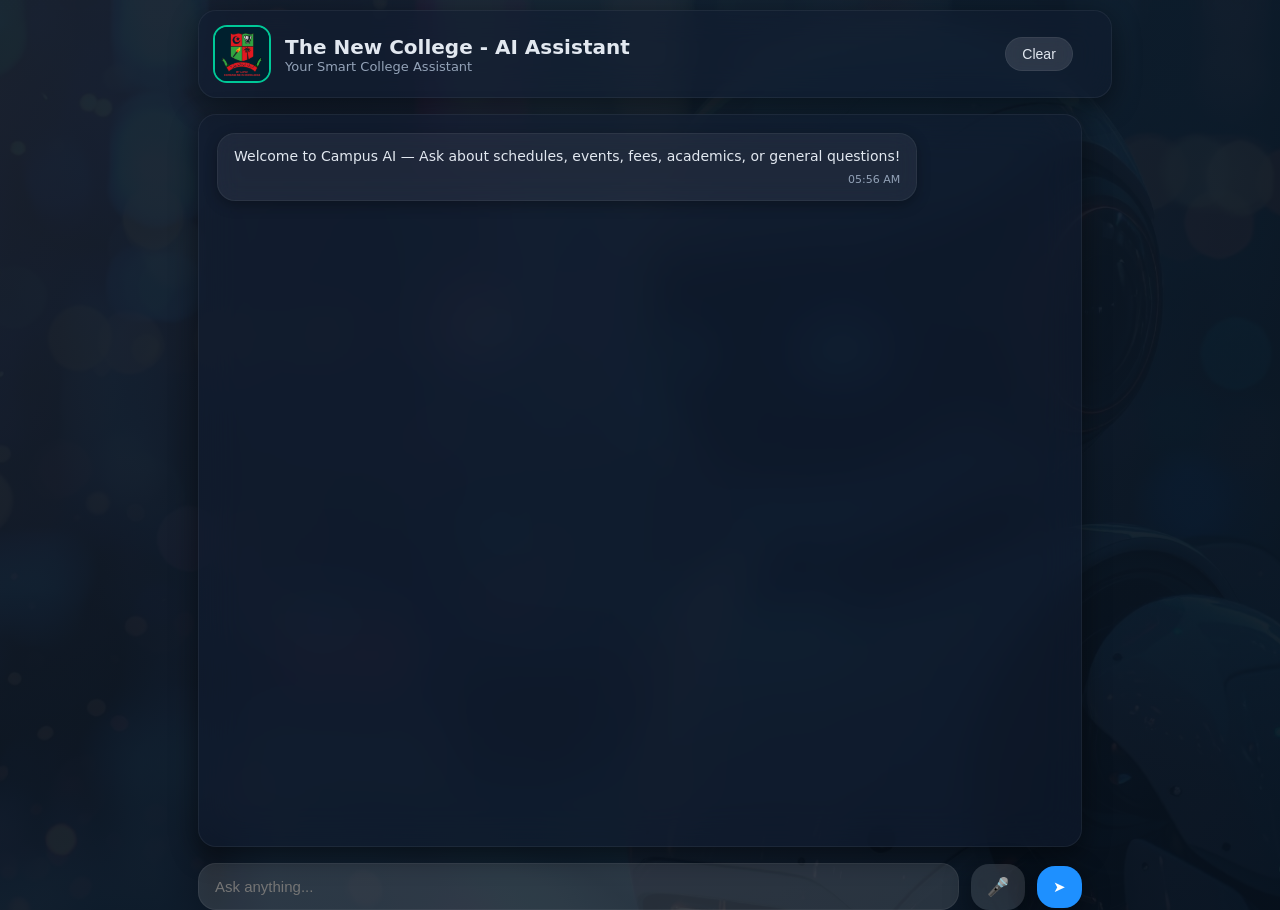
==== index.html @ e62d914c "Update index.html" ====
<!doctype html>
<html lang="en">
<head>
<meta charset="utf-8" />
<meta name="viewport" content="width=device-width, initial-scale=1.0, maximum-scale=1.0">

<meta name="viewport" content="width=device-width, initial-scale=1" />
<title>Campus AI Chat</title>
<link rel="stylesheet" href="style.css" />
</head>
<body>
<div class="ai-app">
  <header class="app-header">
    <img src="clg_logo.png" class="app-logo" />
     <div class="app-title">
      <h1>The New College - AI Assistant</h1>
      <p>Your Smart College Assistant</p>
    </div>
    <button id="clear-chat" class="clear-btn">Clear</button>
  </header>

  <main id="chat-area" class="chat-area"></main>


  <footer class="app-footer">
    <input id="msg" type="text" placeholder="Ask anything..." />
    <button id="voice" class="icon-btn">🎤</button>
    <button id="send" class="send-btn">➤</button>
    

  </footer>
</div>
<script src="script.js"></script>
</body>
</html>
---- style.css ----
/* =============================
   CAMPUS AI - RESPONSIVE UI
   Fully WebView-safe Version
   ============================= */

:root {
  --panel: rgba(17, 29, 48, 0.55);
  --panel-border: rgba(255, 255, 255, 0.06);
  --accent: #00c897;
  --accent2: #1e90ff;
  --text: #e2e8f0;
  --muted: #94a3b8;
  --radius: 18px;
  --shadow: 0 8px 28px rgba(0, 0, 0, 0.45);
}

/* ---------- GLOBAL ---------- */
html, body {
  margin: 0;
  padding: 0;
  height: 100%;
  width: 100%;
  font-family: Inter, system-ui, sans-serif;

  background:
    linear-gradient(160deg, #0d1b2aee, #0b1623ee 60%, #07111dee),
    url("bg.jpg");
  background-size: cover;
  background-position: center;

  color: var(--text);
}

/* ---------- MAIN APP ---------- */
/* FULL FIX: 100dvh ensures correct height on all phones */
.ai-app {
  width: 100%;
  max-width: 900px;
  margin: 10px auto;
  padding: 0 8px;

  height: 100dvh;
  min-height: 100dvh;

  display: flex;
  flex-direction: column;
  gap: 16px;
  box-sizing: border-box;
}

/* ---------- HEADER ---------- */
.app-header {
  display: flex;
  gap: 14px;
  align-items: center;
  padding: 14px;
  background: var(--panel);
  border-radius: var(--radius);
  backdrop-filter: blur(16px);
  border: 1px solid var(--panel-border);
  box-shadow: var(--shadow);
  width: 100%;
}

.app-logo {
  width: 54px;
  height: 54px;
  border-radius: 14px;
  object-fit: cover;
  border: 2px solid var(--accent);
}

.app-header h1 {
  margin: 0;
  font-size: 20px;
  font-weight: 600;
}

.app-header p {
  margin: 0;
  font-size: 13px;
  color: var(--muted);
}

.clear-btn {
  margin-left: auto;
  padding: 8px 16px;
  background: rgba(255, 255, 255, 0.12);
  color: var(--text);
  border: 1px solid var(--panel-border);
  border-radius: var(--radius);
  backdrop-filter: blur(10px);
  cursor: pointer;
  transition: 0.2s;
  font-size: 14px;
}

.clear-btn:hover {
  background: rgba(255, 255, 255, 0.22);
  border-color: var(--accent2);
}

/* ---------- CHAT AREA ---------- */
.chat-area {
  flex: 1;
  padding: 18px;
  width: 100%;

  overflow-y: auto;
  overflow-x: hidden;

  background: var(--panel);
  border-radius: var(--radius);
  backdrop-filter: blur(20px);
  border: 1px solid var(--panel-border);
  box-shadow: var(--shadow);

  display: flex;
  flex-direction: column;
  gap: 14px;
  box-sizing: border-box;

  /* ⭐ FIX: Always fill screen even if empty */
  min-height: calc(100dvh - 180px);
}

/* ---------- MESSAGES ---------- */
.row {
  display: flex;
  max-width: 85%;
  word-wrap: break-word;
}

.row.user { align-self: flex-end; }
.row.bot { align-self: flex-start; }

.bubble {
  padding: 12px 16px;
  border-radius: var(--radius);
  font-size: 14px;
  line-height: 1.45;
  box-shadow: 0 4px 14px rgba(0, 0, 0, 0.3);
  backdrop-filter: blur(12px);
  border: 1px solid var(--panel-border);
  max-width: 100%;
  word-break: break-word;
}

.bubble.user {
  background: linear-gradient(135deg, var(--accent), var(--accent2));
  color: white;
}

.bubble.bot {
  background: rgba(255, 255, 255, 0.06);
  color: var(--text);
}

.meta {
  margin-top: 6px;
  font-size: 11px;
  color: var(--muted);
  text-align: right;
}

/* ---------- TYPING ---------- */
.typing-dots span {
  width: 8px;
  height: 8px;
  border-radius: 50%;
  margin-right: 5px;
  background: var(--accent2);
  opacity: 0.6;
  display: inline-block;
  animation: pulse .9s infinite ease-in-out;
}

.typing-dots span:nth-child(2) { animation-delay: .12s; }
.typing-dots span:nth-child(3) { animation-delay: .24s; }

@keyframes pulse {
  0%, 100% { transform: translateY(0); opacity: 0.5; }
  50% { transform: translateY(-6px); opacity: 1; }
}

/* ---------- FOOTER ---------- */
.app-footer {
  width: 100%;
  display: flex;
  align-items: center;
  gap: 12px;
  box-sizing: border-box;
}

#msg {
  flex: 1;
  padding: 14px 16px;
  border-radius: var(--radius);
  background: rgba(255, 255, 255, 0.12);
  border: 1px solid var(--panel-border);
  color: white;
  outline: none;
  font-size: 15px;
  box-sizing: border-box;
}

.icon-btn,
.send-btn {
  padding: 12px 16px;
  border-radius: var(--radius);
  border: none;
  cursor: pointer;
  backdrop-filter: blur(12px);
  box-shadow: var(--shadow);
}

.icon-btn {
  background: rgba(255, 255, 255, 0.12);
  font-size: 18px;
  color: var(--accent2);
}

.send-btn {
  background: var(--accent2);
  color: white;
  font-size: 15px;
}

/* ---------- TOUCH OPTIMIZATION ---------- */
button, input {
  touch-action: manipulation;
}

/* ---------- MOBILE OVERRIDES ---------- */
@media (max-width: 720px) {

  .ai-app {
    width: 100%;
    padding: 0 6px;
    margin: 0;
  }

  .app-header {
    padding: 10px;
    gap: 10px;
    width: 100%;
  }

  .app-header h1 {
    font-size: 18px;
  }

  .app-header p {
    font-size: 12px;
  }

  .clear-btn {
    padding: 6px 10px;
    font-size: 12px;
    margin-left: auto;
    margin-right: 0;
    transform: translateX(4px); /* Push to right */
  }

  .chat-area {
    padding: 12px;
    width: 100%;
  }

  #msg {
    padding: 12px;
    font-size: 14px;
  }

  .send-btn {
    padding: 12px;
  }
}
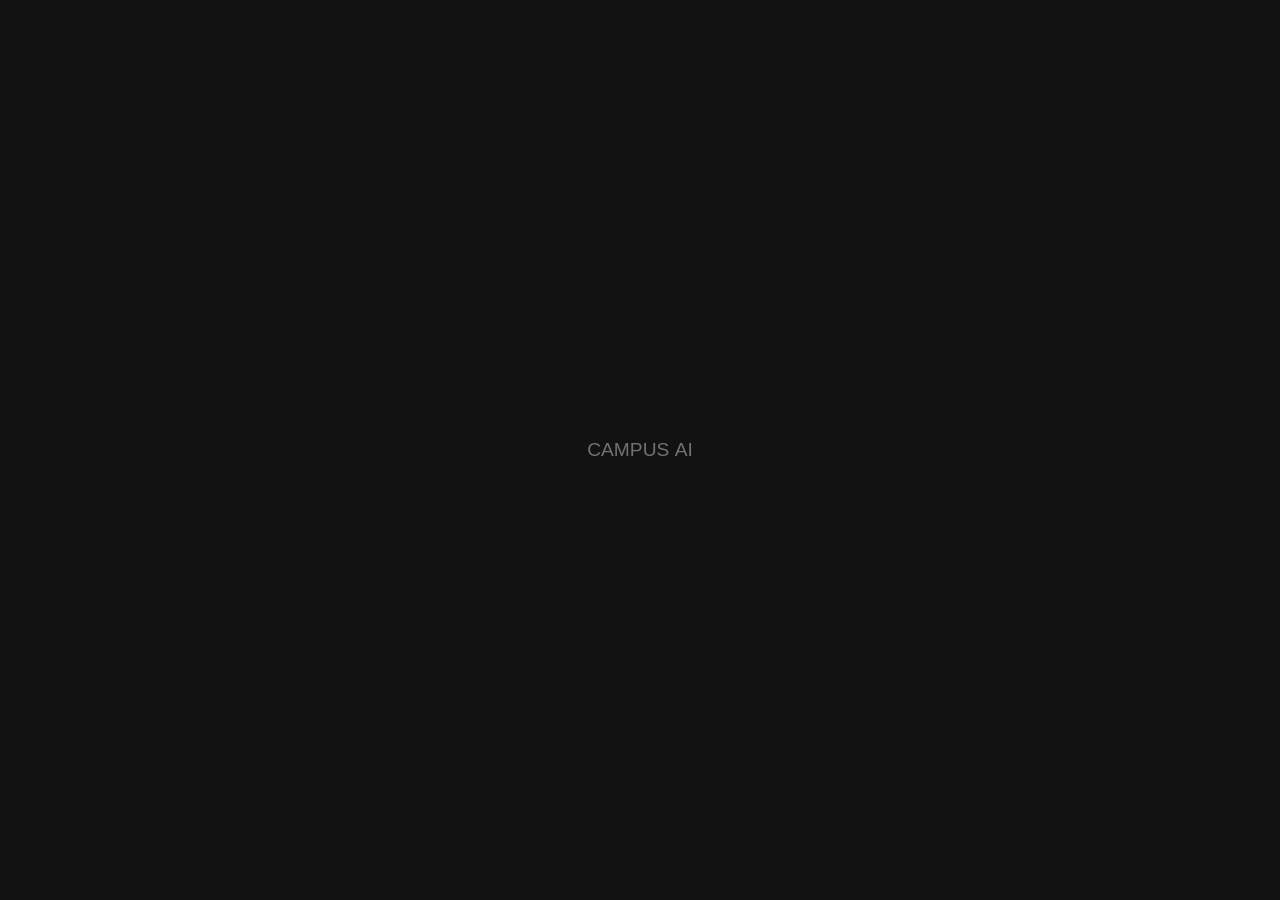
==== commit b1a04959: "Update index.html" ====
--- a/index.html
+++ b/index.html
@@ -2,34 +2,295 @@
 <html lang="en">
 <head>
 <meta charset="utf-8" />
-<meta name="viewport" content="width=device-width, initial-scale=1.0, maximum-scale=1.0">
-
 <meta name="viewport" content="width=device-width, initial-scale=1" />
 <title>Campus AI Chat</title>
 <link rel="stylesheet" href="style.css" />
 </head>
 <body>
+<div id="loading-screen">
+  <div class="loader-wrapper">
+    <div class="loader"></div>
+    <span class="loader-letter">C</span>
+    <span class="loader-letter">A</span>
+    <span class="loader-letter">M</span>
+    <span class="loader-letter">P</span>
+    <span class="loader-letter">U</span>
+    <span class="loader-letter">S</span>
+    <span class="loader-letter">&nbsp;</span>
+    <span class="loader-letter">A</span>
+    <span class="loader-letter">I</span>
+  </div>
+</div>
 <div class="ai-app">
   <header class="app-header">
     <img src="clg_logo.png" class="app-logo" />
-     <div class="app-title">
-      <h1>The New College - AI Assistant</h1>
-      <p>Your Smart College Assistant</p>
+    <div class="name">
+      <h1>The New College</h1>
+      <p>Smart Assistant</p>
     </div>
-    <button id="clear-chat" class="clear-btn">Clear</button>
-  </header>
-
+    <button id="clear-chat" class="icon-btn">clear</button>
+  </header>
   <main id="chat-area" class="chat-area"></main>
-
-
   <footer class="app-footer">
-    <input id="msg" type="text" placeholder="Ask anything..." />
-    <button id="voice" class="icon-btn">🎤</button>
-    <button id="send" class="send-btn">➤</button>
-    
-
+    <div id="poda">
+      <div class="glow"></div>
+      <div class="darkBorderBg"></div>
+      <div class="darkBorderBg"></div>
+      <div class="darkBorderBg"></div>
+      <div class="white"></div>
+      <div class="border"></div>
+      <div class="fancy-input-wrapper">
+        <div id="search-icon">
+          <svg xmlns="http://www.w3.org/2000/svg" width="20" height="20" viewBox="0 0 24 24" fill="none" stroke="currentColor" stroke-width="2" stroke-linecap="round" stroke-linejoin="round" style="stroke: #9ca3af;">
+            <circle cx="11" cy="11" r="8"></circle>
+            <line x1="21" y1="21" x2="16.65" y2="16.65"></line>
+          </svg>
+        </div>
+        <input id="msg" type="text" placeholder="Ask anything..." class="input" autocomplete="off" />
+      </div>
+    </div>
+    <div class="mic">
+        <button id="voice" class="icon-btn">
+          <svg xmlns="http://www.w3.org/2000/svg" width="22" height="22" viewBox="0 0 24 24" fill="none" stroke="currentColor" stroke-width="2" stroke-linecap="round" stroke-linejoin="round">
+            <path d="M12 1a3 3 0 0 0-3 3v8a3 3 0 0 0 6 0V4a3 3 0 0 0-3-3z"></path>
+            <path d="M19 10v2a7 7 0 0 1-14 0v-2"></path>
+            <line x1="12" y1="19" x2="12" y2="23"></line>
+            <line x1="8" y1="23" x2="16" y2="23"></line>
+          </svg>
+        </button>
+    </div>
+    <button id="send" class="send-btn">
+      <svg xmlns="http://www.w3.org/2000/svg" width="22" height="22" viewBox="0 0 24 24" fill="none" stroke="currentColor" stroke-width="2" stroke-linecap="round" stroke-linejoin="round">
+        <line x1="22" y1="2" x2="11" y2="13"></line>
+        <polygon points="22 2 15 22 11 13 2 9 22 2"></polygon>
+      </svg>
+    </button>
   </footer>
 </div>
-<script src="script.js"></script>
+<script>
+window.addEventListener("load", () => {
+  const loader = document.getElementById("loading-screen");
+  // Small delay so users can admire your animation
+  setTimeout(() => {
+    loader.classList.add("hidden-loader");
+  }, 1500); // 1.5 seconds
+});
+
+const BACKEND_URL = "https://newclg-bot-backend.onrender.com/chat"; 
+const STORAGE_KEY = "campus_ai_college_msgs_v1";
+const SESSION_KEY = "campus_ai_college_session_v1";
+
+// DOM Elements
+const messagesEl = document.getElementById("chat-area");
+const inputEl = document.getElementById("msg");
+const sendBtn = document.getElementById("send");
+const voiceBtn = document.getElementById("voice");
+const suggestionsEl = document.querySelector(".suggestions");
+const clearBtn = document.getElementById("clear-chat");
+
+// Create / Restore Session
+let sessionId = localStorage.getItem(SESSION_KEY);
+if (!sessionId) {
+  sessionId = "sess_" + Math.random().toString(36).slice(2, 10);
+  localStorage.setItem(SESSION_KEY, sessionId);
+}
+
+let messages = JSON.parse(localStorage.getItem(STORAGE_KEY) || "[]");
+
+// Utility
+function esc(str) {
+  return String(str)
+    .replace(/&/g, "&amp;")
+    .replace(/</g, "&lt;")
+    .replace(/>/g, "&gt;")
+    .replace(/"/g, "&quot;");
+}
+
+function persist() {
+  localStorage.setItem(STORAGE_KEY, JSON.stringify(messages));
+}
+
+// Build Message Row
+function makeRow(m) {
+  const row = document.createElement("div");
+  row.className = "row " + (m.sender === "user" ? "user" : "bot");
+
+  const bubble = document.createElement("div");
+  bubble.className = "bubble " + (m.sender === "user" ? "user" : "bot");
+  bubble.innerHTML = esc(m.text).replace(/\n/g, "<br>");
+
+  const meta = document.createElement("div");
+  meta.className = "meta";
+  meta.textContent = new Date(m.ts || Date.now()).toLocaleTimeString([], {
+    hour: "2-digit",
+    minute: "2-digit"
+  });
+  bubble.appendChild(meta);
+
+  row.appendChild(bubble);
+  return row;
+}
+
+function renderAll() {
+  messagesEl.innerHTML = "";
+  messages.forEach((m) => messagesEl.appendChild(makeRow(m)));
+  messagesEl.scrollTop = messagesEl.scrollHeight;
+}
+
+// Typing Indicator
+let typingNode = null;
+function showTyping(on = true) {
+  if (on) {
+    if (!typingNode) {
+      typingNode = document.createElement("div");
+      typingNode.className = "row bot typing";
+      typingNode.innerHTML = `
+        <div class="bubble bot">
+          <div class="typing-dots">
+            <span></span><span></span><span></span>
+          </div>
+        </div>
+      `;
+      messagesEl.appendChild(typingNode);
+      messagesEl.scrollTop = messagesEl.scrollHeight;
+    }
+  } else {
+    if (typingNode) typingNode.remove();
+    typingNode = null;
+  }
+}
+
+// Send + Backend POST
+async function sendMessage(text) {
+  if (!text.trim()) return;
+
+  const userMsg = {
+    sender: "user",
+    text: text.trim(),
+    ts: Date.now()
+  };
+
+  messages.push(userMsg);
+  persist();
+  messagesEl.appendChild(makeRow(userMsg));
+  messagesEl.scrollTop = messagesEl.scrollHeight;
+  inputEl.value = "";
+
+  // Start typing indicator
+  showTyping(true);
+
+  try {
+    const res = await fetch(BACKEND_URL, {
+      method: "POST",
+      headers: { "Content-Type": "application/json" },
+      body: JSON.stringify({ message: text, sessionId })
+    });
+
+    if (!res.ok) throw new Error("Server error");
+
+    const data = await res.json();
+    const reply = data.reply || data.answer || "⚠ No reply from server.";
+
+    const botMsg = { sender: "bot", text: reply, ts: Date.now() };
+    messages.push(botMsg);
+    persist();
+
+    showTyping(false);
+    messagesEl.appendChild(makeRow(botMsg));
+    messagesEl.scrollTop = messagesEl.scrollHeight;
+  } catch (err) {
+    showTyping(false);
+    const errMsg = {
+      sender: "bot",
+      text: "❌ Cannot reach backend. Please check your server or CORS settings.",
+      ts: Date.now()
+    };
+
+    messages.push(errMsg);
+    persist();
+    messagesEl.appendChild(makeRow(errMsg));
+    console.error("Backend error:", err);
+  }
+}
+
+// UI Handlers
+sendBtn.addEventListener("click", () => {
+  const v = inputEl.value;
+  if (v) sendMessage(v);
+});
+
+inputEl.addEventListener("keydown", (e) => {
+  if (e.key === "Enter" && !e.shiftKey) {
+    e.preventDefault();
+    sendBtn.click();
+  }
+});
+clearBtn.addEventListener("click", () => {
+  messages = [];
+  persist();
+  messagesEl.innerHTML = "";
+
+  sessionId = "sess_" + Math.random().toString(36).slice(2, 10);
+  localStorage.setItem(SESSION_KEY, sessionId);
+});
+
+
+// Suggestions
+if (suggestionsEl) {
+  suggestionsEl.addEventListener("click", (e) => {
+    if (e.target.tagName === "BUTTON") {
+      inputEl.value = e.target.textContent;
+      inputEl.focus();
+    }
+  });
+}
+
+// Speech Recognition (if supported)
+window.SpeechRecognition = window.SpeechRecognition || window.webkitSpeechRecognition;
+if (window.SpeechRecognition) {
+  const rec = new window.SpeechRecognition();
+  rec.lang = "en-IN";
+  rec.interimResults = false;
+  rec.maxAlternatives = 1;
+
+  voiceBtn.addEventListener("click", () => {
+    try {
+      rec.start();
+      voiceBtn.classList.add("listening");
+    } catch {}
+  });
+
+  rec.addEventListener("result", (e) => {
+    const text = e.results[0][0].transcript;
+    inputEl.value = text;
+    sendMessage(text);
+  });
+
+  rec.addEventListener("end", () => voiceBtn.classList.remove("listening"));
+} else {
+  voiceBtn.style.display = "none";
+}
+
+// Developer Helper
+window.clearCollegeChat = function () {
+  messages = [];
+  persist();
+  renderAll();
+};
+
+// First-Time Greeting
+if (messages.length === 0) {
+  const greet = {
+    sender: "bot",
+    text: "Welcome to Campus AI — Ask about schedules, events, fees, academics, or general questions!",
+    ts: Date.now()
+  };
+  messages.push(greet);
+  persist();
+}
+
+// Render on load
+renderAll();
+</script>
 </body>
 </html>
--- a/style.css
+++ b/style.css
@@ -1,278 +1,551 @@
 /* =============================
-   CAMPUS AI - RESPONSIVE UI
-   Fully WebView-safe Version
+   CAMPUS AI - THEME: PRO MONOCHROME GLASS
+   High-end glass effect on a sophisticated grayish-black background.
    ============================= */
-
 :root {
-  --panel: rgba(17, 29, 48, 0.55);
-  --panel-border: rgba(255, 255, 255, 0.06);
-  --accent: #00c897;
-  --accent2: #1e90ff;
-  --text: #e2e8f0;
-  --muted: #94a3b8;
-  --radius: 18px;
-  --shadow: 0 8px 28px rgba(0, 0, 0, 0.45);
-}
-
-/* ---------- GLOBAL ---------- */
+  /* --- New Background Palette (Grayish Black) --- */
+  --bg-main: #121212; /* Near pure black */
+  --bg-secondary: #1e1e24; /* A subtle rich charcoal gray */
+
+  /* Refined Glass Surfaces */
+  /* Kept slightly cool-tinted for contrast against the warm gray background */
+  --glass-surface: rgba(35, 35, 45, 0.5);
+  --glass-blur: blur(20px);
+
+  /* Advanced Lighting Borders - Key for depth */
+  /* A faint white light on top edge, faint dark shadow on bottom */
+  --glass-edge-highlight: inset 0 1px 0 0 rgba(255, 255, 255, 0.1);
+  --glass-edge-shadow: 0 8px 24px -4px rgba(0, 0, 0, 0.4);
+  --border-faint: 1px solid rgba(255, 255, 255, 0.05);
+
+  /* Vibrant accents pop more against the monochrome background */
+  --accent-grad: linear-gradient(135deg, #7C3AED, #3B82F6);
+  --accent-glow: 0 4px 15px -3px rgba(124, 58, 237, 0.6);
+
+  --text-bright: #ffffff;
+  --text-muted: #a1a1aa; /* Neutral zinc gray text */
+  --radius-xl: 24px;
+  --radius-md: 18px;
+}
+
 html, body {
-  margin: 0;
-  padding: 0;
-  height: 100%;
-  width: 100%;
-  font-family: Inter, system-ui, sans-serif;
-
-  background:
-    linear-gradient(160deg, #0d1b2aee, #0b1623ee 60%, #07111dee),
-    url("bg.jpg");
-  background-size: cover;
-  background-position: center;
-
-  color: var(--text);
-}
-
-/* ---------- MAIN APP ---------- */
-/* FULL FIX: 100dvh ensures correct height on all phones */
+  margin: 0; padding: 0; height: 100%;
+  font-family: 'Inter', -apple-system, BlinkMacSystemFont, sans-serif;
+  /* New subtle grayish-black gradient background */
+  background: linear-gradient(to bottom right, var(--bg-secondary), var(--bg-main));
+  color: var(--text-bright);
+  display: block;
+}
+
+/* Main container */
 .ai-app {
-  width: 100%;
-  max-width: 900px;
-  margin: 10px auto;
-  padding: 0 8px;
-
-  height: 100dvh;
-  min-height: 100dvh;
-
-  display: flex;
-  flex-direction: column;
-  gap: 16px;
-  box-sizing: border-box;
-}
+  width: 94%; max-width: 850px; margin: 0 auto;
+  height: 100vh; display: flex; flex-direction: column;
+  padding: 15px 0; box-sizing: border-box; gap: 12px;
+}
+
 
 /* ---------- HEADER ---------- */
 .app-header {
   display: flex;
-  gap: 14px;
-  align-items: center;
-  padding: 14px;
-  background: var(--panel);
-  border-radius: var(--radius);
-  backdrop-filter: blur(16px);
-  border: 1px solid var(--panel-border);
-  box-shadow: var(--shadow);
-  width: 100%;
-}
+  align-items: center;
+  justify-content: space-between; /* <-- THIS FIXES IT */
+  padding: 14px 24px;
+  border-radius: var(--radius-xl);
+  background: var(--glass-surface);
+  backdrop-filter: var(--glass-blur);
+  border-top: 1px solid rgba(255,255,255,0.12);
+  border-bottom: 1px solid rgba(0,0,0,0.3);
+  box-shadow: var(--glass-edge-shadow);
+}
+
 
 .app-logo {
-  width: 54px;
-  height: 54px;
-  border-radius: 14px;
-  object-fit: cover;
-  border: 2px solid var(--accent);
+  width: 46px; height: 46px; border-radius: 12px;
+  border: 1px solid rgba(255,255,255,0.1);
+  box-shadow: 0 4px 12px rgba(0,0,0,0.3);
 }
 
 .app-header h1 {
-  margin: 0;
-  font-size: 20px;
-  font-weight: 600;
-}
-
+    margin: 0; font-size: 17px; font-weight: 600;
+    letter-spacing: -0.3px;
+}
 .app-header p {
-  margin: 0;
-  font-size: 13px;
-  color: var(--muted);
+    margin: 2px 0 0 0; font-size: 12px; color: var(--text-muted);
+    font-weight: 500; letter-spacing: 0.5px; text-transform: uppercase;
 }
 
 .clear-btn {
-  margin-left: auto;
-  padding: 8px 16px;
-  background: rgba(255, 255, 255, 0.12);
-  color: var(--text);
-  border: 1px solid var(--panel-border);
-  border-radius: var(--radius);
-  backdrop-filter: blur(10px);
-  cursor: pointer;
-  transition: 0.2s;
-  font-size: 14px;
-}
-
+  margin-left: auto; padding: 8px 16px;
+  background: rgba(255, 255, 255, 0.05);
+  color: var(--text-muted); border: var(--border-faint);
+  border-radius: 30px; cursor: pointer; transition: 0.3s all ease;
+  font-size: 12px; font-weight: 600;
+}
 .clear-btn:hover {
-  background: rgba(255, 255, 255, 0.22);
-  border-color: var(--accent2);
-}
+    background: rgba(255, 255, 255, 0.15); color: white;
+    box-shadow: 0 2px 8px rgba(255,255,255,0.1);
+}
+
 
 /* ---------- CHAT AREA ---------- */
 .chat-area {
-  flex: 1;
-  padding: 18px;
-  width: 100%;
-
-  overflow-y: auto;
-  overflow-x: hidden;
-
-  background: var(--panel);
-  border-radius: var(--radius);
-  backdrop-filter: blur(20px);
-  border: 1px solid var(--panel-border);
-  box-shadow: var(--shadow);
-
-  display: flex;
-  flex-direction: column;
-  gap: 14px;
-  box-sizing: border-box;
-
-  /* ⭐ FIX: Always fill screen even if empty */
-  min-height: calc(100dvh - 180px);
-}
-
-/* ---------- MESSAGES ---------- */
-.row {
-  display: flex;
-  max-width: 85%;
-  word-wrap: break-word;
-}
-
-.row.user { align-self: flex-end; }
+  flex: 1; padding: 10px 20px; overflow-y: auto;
+  display: flex; flex-direction: column; gap: 16px;
+  scrollbar-width: thin; scrollbar-color: rgba(255,255,255,0.1) transparent;
+}
+
+.row { display: flex; max-width: 85%; animation: fadeUp 0.3s ease;}
+@keyframes fadeUp { from {opacity: 0; transform: translateY(10px);} to {opacity: 1; transform: translateY(0);}}
+
+.row.user { align-self: flex-end; justify-content: flex-end; }
 .row.bot { align-self: flex-start; }
 
 .bubble {
-  padding: 12px 16px;
-  border-radius: var(--radius);
-  font-size: 14px;
-  line-height: 1.45;
-  box-shadow: 0 4px 14px rgba(0, 0, 0, 0.3);
-  backdrop-filter: blur(12px);
-  border: 1px solid var(--panel-border);
-  max-width: 100%;
-  word-break: break-word;
-}
-
+  padding: 14px 18px; border-radius: var(--radius-md);
+  font-size: 15px; line-height: 1.5;
+}
+
+/* Rich User Bubble */
 .bubble.user {
-  background: linear-gradient(135deg, var(--accent), var(--accent2));
-  color: white;
-}
-
+  background: var(--accent-grad);
+  color: white; border: none;
+  border-bottom-right-radius: 4px;
+  box-shadow: var(--accent-glow);
+}
+
+/* Frosted Bot Bubble */
 .bubble.bot {
-  background: rgba(255, 255, 255, 0.06);
-  color: var(--text);
-}
-
-.meta {
-  margin-top: 6px;
-  font-size: 11px;
-  color: var(--muted);
-  text-align: right;
-}
-
-/* ---------- TYPING ---------- */
-.typing-dots span {
-  width: 8px;
-  height: 8px;
-  border-radius: 50%;
-  margin-right: 5px;
-  background: var(--accent2);
-  opacity: 0.6;
-  display: inline-block;
-  animation: pulse .9s infinite ease-in-out;
-}
-
-.typing-dots span:nth-child(2) { animation-delay: .12s; }
-.typing-dots span:nth-child(3) { animation-delay: .24s; }
-
-@keyframes pulse {
-  0%, 100% { transform: translateY(0); opacity: 0.5; }
-  50% { transform: translateY(-6px); opacity: 1; }
-}
+  background: rgba(255, 255, 255, 0.04);
+  backdrop-filter: blur(10px);
+  color: var(--text-bright);
+  border: var(--border-faint);
+  /* Subtle highlight on top edge of bubble */
+  box-shadow: inset 0 1px 0 0 rgba(255,255,255,0.05);
+  border-bottom-left-radius: 4px;
+}
+
+.meta { margin-top: 6px; font-size: 11px; color: var(--text-muted); opacity: 0.8;}
+.row.user .meta { text-align: right; }
+.typing-dots span { background: #7C3AED; }
+
 
 /* ---------- FOOTER ---------- */
 .app-footer {
+  display: flex; align-items: center; gap: 12px;
+  padding: 12px; border-radius: var(--radius-xl);
+  background: var(--glass-surface);
+  backdrop-filter: blur(25px);
+  border-top: 1px solid rgba(255, 255, 255, 0.12);
+  box-shadow: var(--glass-edge-shadow);
+}
+
+/* Recessed Input Field */
+#msg {
+  flex: 1; padding: 14px 20px;
+  border-radius: 30px;
+  /* Darker inner tint for contrast against the new background */
+  background: rgba(0, 0, 0, 0.3);
+  box-shadow: inset 0 2px 6px rgba(0,0,0,0.4);
+  border: var(--border-faint);
+  color: white; outline: none; font-size: 15px; transition: 0.3s;
+}
+#msg:focus {
+    background: rgba(0,0,0,0.5);
+    border-color: rgba(124, 58, 237, 0.6);
+}
+#msg::placeholder { color: rgba(255,255,255,0.3); }
+
+.icon-btn, .send-btn {
+  width: 48px; height: 48px; border-radius: 50%;
+  display: flex; justify-content: center; align-items: center;
+  border: none; cursor: pointer; transition: 0.3s cubic-bezier(0.34, 1.56, 0.64, 1);
+}
+
+.icon-btn {
+    background: rgba(255,255,255,0.05); color: #a78bfa; font-size: 20px;
+    
+    border: var(--border-faint);
+}
+
+.icon-btn:hover { background: rgba(255,255,255,0.1); color: white; transform: scale(1.05);}
+
+.send-btn {
+  background: var(--accent-grad); color: white; font-size: 18px;
+  box-shadow: var(--accent-glow);
+  padding-left: 4px;
+}
+.send-btn:hover { transform: scale(1.05) translateY(-2px); box-shadow: 0 6px 20px rgba(124, 58, 237, 0.7);}
+.send-btn:active { transform: scale(0.95); }
+
+/* ---------- MOBILE ---------- */
+@media (max-width: 720px) {
+  .ai-app { padding: 10px; gap: 10px; }
+  .app-header { padding: 12px 16px; border-radius: 18px; gap: 12px;}
+  .app-logo { width: 40px; height: 40px; }
+  .chat-area { padding: 10px 15px; }
+  .app-footer { border-radius: 18px; padding: 10px;}
+  .bubble { padding: 12px 16px; font-size: 14px; }
+  .icon-btn, .send-btn { width: 44px; height: 44px; }
+  #msg { padding: 12px 16px; }
+}
+/* =============================
+   LOADING SCREEN COMPONENT
+   ============================= */
+
+/* 1. The Full Screen Overlay (Centers the loader) */
+#loading-screen {
+  position: fixed;
+  top: 0; left: 0; width: 100%; height: 100%;
+  background: var(--bg-main); /* Matches your dark theme bg */
+  z-index: 9999; /* Sits on top of everything */
+  display: flex;
+  justify-content: center;
+  align-items: center;
+  transition: opacity 0.5s ease, visibility 0.5s;
+}
+
+/* 2. Your Loader Wrapper */
+.loader-wrapper {
+  position: relative;
+  display: flex;
+  align-items: center;
+  justify-content: center;
+  width: 180px;
+  height: 180px;
+  font-family: "Inter", sans-serif;
+  font-size: 1.2em;
+  font-weight: 300;
+  color: white;
+  border-radius: 50%;
+  background-color: transparent;
+  user-select: none;
+}
+
+/* 3. The Rotating Ring */
+.loader {
+  position: absolute;
+  top: 0; left: 0; width: 100%;
+  aspect-ratio: 1 / 1;
+  border-radius: 50%;
+  background-color: transparent;
+  animation: loader-rotate 2s linear infinite;
+  z-index: 0;
+}
+
+/* 4. Animation Colors (Updated to match Pro Theme) */
+@keyframes loader-rotate {
+  0% {
+    transform: rotate(90deg);
+    box-shadow:
+      0 10px 20px 0 rgba(255,255,255,0.1) inset,
+      0 20px 30px 0 #7C3AED inset, /* Violet */
+      0 60px 60px 0 #1e1e24 inset; /* Dark Gray */
+  }
+  50% {
+    transform: rotate(270deg);
+    box-shadow:
+      0 10px 20px 0 rgba(255,255,255,0.1) inset,
+      0 20px 10px 0 #3B82F6 inset, /* Blue */
+      0 40px 60px 0 #121212 inset; /* Black */
+  }
+  100% {
+    transform: rotate(450deg);
+    box-shadow:
+      0 10px 20px 0 rgba(255,255,255,0.1) inset,
+      0 20px 30px 0 #7C3AED inset, /* Violet */
+      0 60px 60px 0 #1e1e24 inset;
+  }
+}
+
+/* 5. The Letters */
+.loader-letter {
+  display: inline-block;
+  opacity: 0.4;
+  animation: loader-letter-anim 2s infinite;
+  z-index: 1;
+}
+
+/* Stagger delays for "CAMPUS AI" (8 letters + space) */
+.loader-letter:nth-child(1) { animation-delay: 0s; }
+.loader-letter:nth-child(2) { animation-delay: 0.1s; }
+.loader-letter:nth-child(3) { animation-delay: 0.2s; }
+.loader-letter:nth-child(4) { animation-delay: 0.3s; }
+.loader-letter:nth-child(5) { animation-delay: 0.4s; }
+.loader-letter:nth-child(6) { animation-delay: 0.5s; }
+.loader-letter:nth-child(7) { animation-delay: 0.6s; }
+.loader-letter:nth-child(8) { animation-delay: 0.7s; }
+.loader-letter:nth-child(9) { animation-delay: 0.8s; }
+
+@keyframes loader-letter-anim {
+  0%, 100% { opacity: 0.4; transform: translateY(0); }
+  20% { opacity: 1; transform: scale(1.15); text-shadow: 0 0 10px rgba(255,255,255,0.5); }
+  40% { opacity: 0.7; transform: translateY(0); }
+}
+
+/* Utility to hide it via JS */
+.hidden-loader {
+    opacity: 0;
+    visibility: hidden;
+}
+
+/* =============================
+   FANCY GLOWING INPUT (Adapted)
+   ============================= */
+
+/* Wrapper for the input to control flex sizing */
+#poda {
+  display: flex;
+  align-items: center;
+  justify-content: center;
+  position: relative;
+  flex: 1; /* This makes it stretch to fill the footer */
+  margin-right: 65px; /* Space between input and buttons */
+ 
+}
+
+/* The actual input field */
+.input {
+  background-color: transparent; /* Transparent so we see the glow behind */
+  border: none;
   width: 100%;
+  height: 56px;
+  border-radius: 10px;
+  color: white;
+  padding-left: 50px; /* Space for search icon */
+  margin-right:110px;
+  font-size: 15px;
+  z-index: 10;
+  position: relative;
+}
+
+.input::placeholder { color: #6b7280; }
+.input:focus { outline: none; }
+
+/* --- The Layers (Glows & Borders) --- */
+/* Set width to 100% so it fits your chat footer */
+.white, .border, .darkBorderBg, .glow {
+  max-height: 70px;
+  max-width: 100%;
+  height: 100%;
+  width: 100%;
+  position: absolute;
+  overflow: hidden;
+  z-index: -1;
+  border-radius: 12px;
+  filter: blur(3px);
+}
+
+.fancy-input-wrapper {
+  position: relative;
+  width: 100%;
+  z-index: 2;
+}
+
+#search-icon {
+  position: absolute;
+  left: 15px;
+  top: 16px;
+  z-index: 20;
+  pointer-events: none;
+}
+
+/* --- Animation Gradients (Updated to Violet/Blue) --- */
+
+/* 1. The White/Light Layer */
+.white {
+  max-height: 63px;
+  max-width: 99%;
+  border-radius: 10px;
+  filter: blur(2px);
+}
+.white::before {
+  content: "";
+  z-index: -2;
+  text-align: center;
+  top: 50%; left: 50%;
+  transform: translate(-50%, -50%) rotate(83deg);
+  position: absolute;
+  width: 1000px; /* Increased size for responsiveness */
+  height: 1000px;
+  background-repeat: no-repeat;
+  background-position: 0 0;
+  filter: brightness(1.4);
+  background-image: conic-gradient(
+    rgba(0,0,0,0) 0%,
+    #a099d8,
+    rgba(0,0,0,0) 8%,
+    rgba(0,0,0,0) 50%,
+    #7C3AED, /* Changed from Pink to Violet */
+    rgba(0,0,0,0) 58%
+  );
+  transition: all 2s;
+}
+
+/* 2. The Border Layer */
+.border {
+  max-height: 59px;
+  max-width: 99%;
+  border-radius: 11px;
+  filter: blur(0.5px);
+}
+.border::before {
+  content: "";
+  z-index: -2;
+  text-align: center;
+  top: 50%; left: 50%;
+  transform: translate(-50%, -50%) rotate(70deg);
+  position: absolute;
+  width: 1000px;
+  height: 1000px;
+  filter: brightness(1.3);
+  background-repeat: no-repeat;
+  background-position: 0 0;
+  background-image: conic-gradient(
+    #1c191c,
+    #3B82F6 5%, /* Blue */
+    #1c191c 14%,
+    #1c191c 50%,
+    #7C3AED 60%, /* Violet */
+    #1c191c 64%
+  );
+  transition: all 2s;
+}
+
+/* 3. The Dark Background Layer */
+.darkBorderBg { max-height: 65px; max-width: 99%; }
+.darkBorderBg::before {
+  content: "";
+  z-index: -2;
+  text-align: center;
+  top: 50%; left: 50%;
+  transform: translate(-50%, -50%) rotate(82deg);
+  position: absolute;
+  width: 1000px;
+  height: 1000px;
+  background-repeat: no-repeat;
+  background-position: 0 0;
+  background-image: conic-gradient(
+    rgba(0,0,0,0),
+    #18116a,
+    rgba(0,0,0,0) 10%,
+    rgba(0,0,0,0) 50%,
+    #6e1b60,
+    rgba(0,0,0,0) 60%
+  );
+  transition: all 2s;
+}
+
+/* 4. The Outer Glow */
+.glow {
+  overflow: hidden;
+  filter: blur(30px);
+  opacity: 0.4;
+  max-height: 130px;
+  max-width: 354px;
+}
+.glow:before {
+  content: "";
+  z-index: -2;
+  text-align: center;
+  top: 50%; left: 50%;
+  transform: translate(-50%, -50%) rotate(60deg);
+  position: absolute;
+  width: 1000px;
+  height: 1000px;
+  background-repeat: no-repeat;
+  background-position: 0 0;
+  background-image: conic-gradient(
+    #000,
+    #3B82F6 5%, /* Blue */
+    #000 38%,
+    #000 50%,
+    #7C3AED 60%, /* Violet */
+    #000 87%
+  );
+  transition: all 2s;
+}
+
+/* --- Hover Animations --- */
+#poda:hover > .darkBorderBg::before { transform: translate(-50%, -50%) rotate(262deg); }
+#poda:hover > .glow::before { transform: translate(-50%, -50%) rotate(240deg); }
+#poda:hover > .white::before { transform: translate(-50%, -50%) rotate(263deg); }
+#poda:hover > .border::before { transform: translate(-50%, -50%) rotate(250deg); }
+
+/* --- Focus Animations --- */
+#poda:focus-within > .darkBorderBg::before { transform: translate(-50%, -50%) rotate(442deg); transition: all 4s; }
+#poda:focus-within > .glow::before { transform: translate(-50%, -50%) rotate(420deg); transition: all 4s; }
+#poda:focus-within > .white::before { transform: translate(-50%, -50%) rotate(443deg); transition: all 4s; }
+#poda:focus-within > .border::before { transform: translate(-50%, -50%) rotate(430deg); transition: all 4s; }
+
+/* =============================
+   ICON ALIGNMENT FIXES (Add to bottom of style.css)
+   ============================= */
+
+/* 1. Fix the Search Icon Position */
+#search-icon {
+  position: absolute;
+  left: 20px;
+  top: 50%; /* Moves top edge to middle */
+  transform: translateY(-50%); /* Pulls it back up by half its height to center perfectly */
+  z-index: 20;
+  pointer-events: none;
   display: flex;
   align-items: center;
-  gap: 12px;
-  box-sizing: border-box;
-}
-
-#msg {
-  flex: 1;
-  padding: 14px 16px;
-  border-radius: var(--radius);
-  background: rgba(255, 255, 255, 0.12);
-  border: 1px solid var(--panel-border);
-  color: white;
-  outline: none;
-  font-size: 15px;
-  box-sizing: border-box;
-}
-
-.icon-btn,
+  justify-content: center;
+}
+
+/* 2. Color the Search Icon Gray (instead of black) */
+#search-icon svg {
+  stroke: #9ca3af; 
+}
+
+/* 3. Make sure the Text doesn't type over the Search Icon */
+.input {
+  padding-left: 50px !important; /* Forces text to start after the icon */
+}
+
+/* 4. Fix the Voice (Microphone) Button */
+.icon-btn {
+  width: 48px;
+  height: 48px;
+  border-radius: 50%;
+  display: flex; /* Flexbox centers the SVG icon */
+  justify-content: center;
+  align-items: center;
+  background: rgba(255, 255, 255, 0.05); /* Subtle glass background */
+  border: 1px solid rgba(255, 255, 255, 0.1);
+  color: #a78bfa; /* Violet color */
+  cursor: pointer;
+  margin-left: 0; /* Reset margins if any */
+}
+
+.icon-btn:hover {
+  background: rgba(255, 255, 255, 0.15);
+  color: #ffffff;
+}
+
+/* 5. Fix the Send Button Alignment */
 .send-btn {
-  padding: 12px 16px;
-  border-radius: var(--radius);
-  border: none;
-  cursor: pointer;
-  backdrop-filter: blur(12px);
-  box-shadow: var(--shadow);
-}
-
-.icon-btn {
-  background: rgba(255, 255, 255, 0.12);
-  font-size: 18px;
-  color: var(--accent2);
-}
-
-.send-btn {
-  background: var(--accent2);
-  color: white;
-  font-size: 15px;
-}
-
-/* ---------- TOUCH OPTIMIZATION ---------- */
-button, input {
-  touch-action: manipulation;
-}
-
-/* ---------- MOBILE OVERRIDES ---------- */
-@media (max-width: 720px) {
-
-  .ai-app {
-    width: 100%;
-    padding: 0 6px;
-    margin: 0;
-  }
-
-  .app-header {
-    padding: 10px;
-    gap: 10px;
-    width: 100%;
-  }
-
-  .app-header h1 {
-    font-size: 18px;
-  }
-
-  .app-header p {
-    font-size: 12px;
-  }
-
-  .clear-btn {
-    padding: 6px 10px;
-    font-size: 12px;
-    margin-left: auto;
-    margin-right: 0;
-    transform: translateX(4px); /* Push to right */
-  }
-
-  .chat-area {
-    padding: 12px;
-    width: 100%;
-  }
-
-  #msg {
-    padding: 12px;
-    font-size: 14px;
-  }
-
-  .send-btn {
-    padding: 12px;
-  }
-}
+  display: flex; /* Flexbox centers the SVG icon */
+  justify-content: center;
+  align-items: center;
+  padding: 0; /* Remove old padding that offsets the icon */
+}
+
+/* ==========================================
+   MICROPHONE BUTTON FIX (FINAL WORKING PATCH)
+   ========================================== */
+
+.white,
+.border,
+.darkBorderBg,
+.glow {
+    pointer-events: none !important;
+}
+
+#voice {
+  
+    position: relative;
+    z-index: 9999 !important;
+}
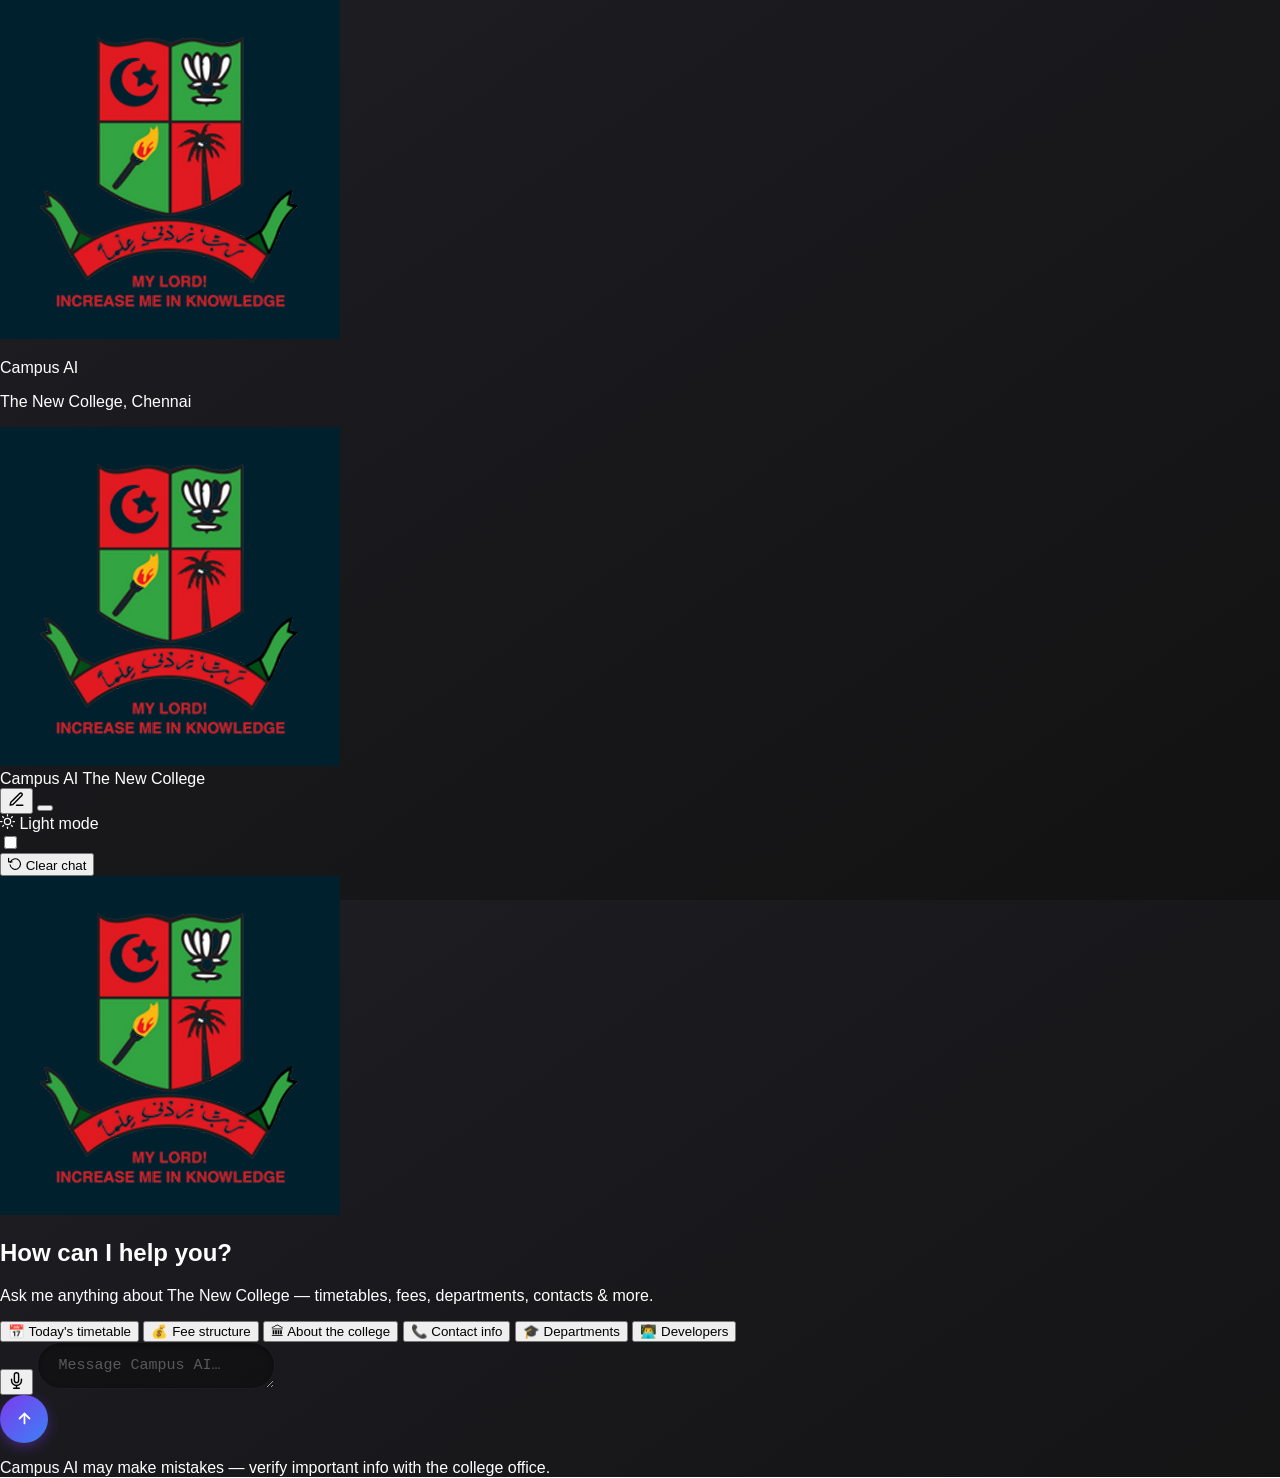
==== commit 77ddf7d2: "Revamp index.html with new splash screen and layout Replaced the old loading screen and app structur" ====
--- a/index.html
+++ b/index.html
@@ -1,296 +1,197 @@
-<!doctype html>
-<html lang="en">
+<!DOCTYPE html>
+<html lang="en" data-theme="dark">
 <head>
-<meta charset="utf-8" />
-<meta name="viewport" content="width=device-width, initial-scale=1" />
-<title>Campus AI Chat</title>
-<link rel="stylesheet" href="style.css" />
+  <meta charset="UTF-8" />
+  <meta name="viewport" content="width=device-width, initial-scale=1.0, viewport-fit=cover" />
+  <meta name="apple-mobile-web-app-capable" content="yes" />
+  <meta name="apple-mobile-web-app-status-bar-style" content="black-translucent" />
+  <meta name="theme-color" id="theme-color-meta" content="#212121" />
+  <title>Campus AI — The New College</title>
+  <link rel="icon" href="clg_logo.png" type="image/png" />
+  <link rel="stylesheet" href="style.css" />
 </head>
 <body>
-<div id="loading-screen">
-  <div class="loader-wrapper">
-    <div class="loader"></div>
-    <span class="loader-letter">C</span>
-    <span class="loader-letter">A</span>
-    <span class="loader-letter">M</span>
-    <span class="loader-letter">P</span>
-    <span class="loader-letter">U</span>
-    <span class="loader-letter">S</span>
-    <span class="loader-letter">&nbsp;</span>
-    <span class="loader-letter">A</span>
-    <span class="loader-letter">I</span>
+
+  <!-- ════════════════════════════════
+       SPLASH SCREEN
+  ════════════════════════════════ -->
+  <div id="splash" aria-hidden="true">
+    <div class="splash-body">
+      <div class="splash-logo-wrap">
+        <img src="clg_logo.png" alt="" class="splash-logo"
+             onerror="this.style.display='none'" />
+        <div class="splash-ring"></div>
+      </div>
+      <p class="splash-title">Campus AI</p>
+      <p class="splash-sub">The New College, Chennai</p>
+    </div>
   </div>
-</div>
-<div class="ai-app">
-  <header class="app-header">
-    <img src="clg_logo.png" class="app-logo" />
-    <div class="name">
-      <h1>The New College</h1>
-      <p>Smart Assistant</p>
-    </div>
-    <button id="clear-chat" class="icon-btn">clear</button>
-  </header>
-  <main id="chat-area" class="chat-area"></main>
-  <footer class="app-footer">
-    <div id="poda">
-      <div class="glow"></div>
-      <div class="darkBorderBg"></div>
-      <div class="darkBorderBg"></div>
-      <div class="darkBorderBg"></div>
-      <div class="white"></div>
-      <div class="border"></div>
-      <div class="fancy-input-wrapper">
-        <div id="search-icon">
-          <svg xmlns="http://www.w3.org/2000/svg" width="20" height="20" viewBox="0 0 24 24" fill="none" stroke="currentColor" stroke-width="2" stroke-linecap="round" stroke-linejoin="round" style="stroke: #9ca3af;">
-            <circle cx="11" cy="11" r="8"></circle>
-            <line x1="21" y1="21" x2="16.65" y2="16.65"></line>
-          </svg>
+
+  <!-- ════════════════════════════════
+       APP SHELL
+  ════════════════════════════════ -->
+  <div class="app" id="app">
+
+    <!-- ── HEADER ── -->
+    <header class="header" id="header">
+
+      <!-- Left: brand -->
+      <div class="header-brand">
+        <img src="clg_logo.png" alt="" class="header-logo"
+             onerror="this.style.display='none'" />
+        <div class="header-brand-text">
+          <span class="header-title">Campus AI</span>
+          <span class="header-sub">The New College</span>
         </div>
-        <input id="msg" type="text" placeholder="Ask anything..." class="input" autocomplete="off" />
       </div>
-    </div>
-    <div class="mic">
-        <button id="voice" class="icon-btn">
-          <svg xmlns="http://www.w3.org/2000/svg" width="22" height="22" viewBox="0 0 24 24" fill="none" stroke="currentColor" stroke-width="2" stroke-linecap="round" stroke-linejoin="round">
-            <path d="M12 1a3 3 0 0 0-3 3v8a3 3 0 0 0 6 0V4a3 3 0 0 0-3-3z"></path>
-            <path d="M19 10v2a7 7 0 0 1-14 0v-2"></path>
-            <line x1="12" y1="19" x2="12" y2="23"></line>
-            <line x1="8" y1="23" x2="16" y2="23"></line>
+
+      <!-- Right: action buttons -->
+      <div class="header-actions">
+
+        <!-- New-chat pencil button -->
+        <button class="hdr-btn" id="new-chat-btn"
+                aria-label="New chat" title="New chat">
+          <svg width="17" height="17" viewBox="0 0 24 24" fill="none"
+               stroke="currentColor" stroke-width="2"
+               stroke-linecap="round" stroke-linejoin="round">
+            <path d="M12 20h9"/>
+            <path d="M16.5 3.5a2.121 2.121 0 0 1 3 3L7 19l-4 1 1-4L16.5 3.5z"/>
           </svg>
         </button>
-    </div>
-    <button id="send" class="send-btn">
-      <svg xmlns="http://www.w3.org/2000/svg" width="22" height="22" viewBox="0 0 24 24" fill="none" stroke="currentColor" stroke-width="2" stroke-linecap="round" stroke-linejoin="round">
-        <line x1="22" y1="2" x2="11" y2="13"></line>
-        <polygon points="22 2 15 22 11 13 2 9 22 2"></polygon>
-      </svg>
-    </button>
-  </footer>
-</div>
-<script>
-window.addEventListener("load", () => {
-  const loader = document.getElementById("loading-screen");
-  // Small delay so users can admire your animation
-  setTimeout(() => {
-    loader.classList.add("hidden-loader");
-  }, 1500); // 1.5 seconds
-});
 
-const BACKEND_URL = "https://newclg-bot-backend.onrender.com/chat"; 
-const STORAGE_KEY = "campus_ai_college_msgs_v1";
-const SESSION_KEY = "campus_ai_college_session_v1";
+        <!-- Hamburger -->
+        <button class="hdr-btn hdr-menu-btn" id="menu-btn"
+                aria-label="Menu" aria-expanded="false"
+                aria-controls="dropdown">
+          <span class="hbg"></span>
+          <span class="hbg"></span>
+          <span class="hbg"></span>
+        </button>
 
-// DOM Elements
-const messagesEl = document.getElementById("chat-area");
-const inputEl = document.getElementById("msg");
-const sendBtn = document.getElementById("send");
-const voiceBtn = document.getElementById("voice");
-const suggestionsEl = document.querySelector(".suggestions");
-const clearBtn = document.getElementById("clear-chat");
+      </div><!-- /header-actions -->
 
-// Create / Restore Session
-let sessionId = localStorage.getItem(SESSION_KEY);
-if (!sessionId) {
-  sessionId = "sess_" + Math.random().toString(36).slice(2, 10);
-  localStorage.setItem(SESSION_KEY, sessionId);
-}
+      <!-- Dropdown panel -->
+      <div class="dropdown" id="dropdown"
+           role="menu" aria-hidden="true">
 
-let messages = JSON.parse(localStorage.getItem(STORAGE_KEY) || "[]");
+        <!-- Light-mode row -->
+        <div class="dd-row">
+          <div class="dd-row-left">
+            <!-- sun icon -->
+            <svg width="15" height="15" viewBox="0 0 24 24" fill="none"
+                 stroke="currentColor" stroke-width="2"
+                 stroke-linecap="round" stroke-linejoin="round">
+              <circle cx="12" cy="12" r="5"/>
+              <line x1="12" y1="1"  x2="12" y2="3"/>
+              <line x1="12" y1="21" x2="12" y2="23"/>
+              <line x1="4.22"  y1="4.22"  x2="5.64"  y2="5.64"/>
+              <line x1="18.36" y1="18.36" x2="19.78" y2="19.78"/>
+              <line x1="1"  y1="12" x2="3"  y2="12"/>
+              <line x1="21" y1="12" x2="23" y2="12"/>
+              <line x1="4.22"  y1="19.78" x2="5.64"  y2="18.36"/>
+              <line x1="18.36" y1="5.64"  x2="19.78" y2="4.22"/>
+            </svg>
+            <span>Light mode</span>
+          </div>
+          <label class="toggle" aria-label="Toggle light mode">
+            <input type="checkbox" id="theme-chk" />
+            <span class="toggle-track">
+              <span class="toggle-thumb"></span>
+            </span>
+          </label>
+        </div>
 
-// Utility
-function esc(str) {
-  return String(str)
-    .replace(/&/g, "&amp;")
-    .replace(/</g, "&lt;")
-    .replace(/>/g, "&gt;")
-    .replace(/"/g, "&quot;");
-}
+        <div class="dd-sep"></div>
 
-function persist() {
-  localStorage.setItem(STORAGE_KEY, JSON.stringify(messages));
-}
+        <!-- Clear chat -->
+        <button class="dd-btn" id="clear-btn" role="menuitem">
+          <svg width="14" height="14" viewBox="0 0 24 24" fill="none"
+               stroke="currentColor" stroke-width="2"
+               stroke-linecap="round" stroke-linejoin="round">
+            <polyline points="1 4 1 10 7 10"/>
+            <path d="M3.51 15a9 9 0 1 0 .49-4.36"/>
+          </svg>
+          <span>Clear chat</span>
+        </button>
 
-// Build Message Row
-function makeRow(m) {
-  const row = document.createElement("div");
-  row.className = "row " + (m.sender === "user" ? "user" : "bot");
+      </div><!-- /dropdown -->
 
-  const bubble = document.createElement("div");
-  bubble.className = "bubble " + (m.sender === "user" ? "user" : "bot");
-  bubble.innerHTML = esc(m.text).replace(/\n/g, "<br>");
+    </header><!-- /header -->
 
-  const meta = document.createElement("div");
-  meta.className = "meta";
-  meta.textContent = new Date(m.ts || Date.now()).toLocaleTimeString([], {
-    hour: "2-digit",
-    minute: "2-digit"
-  });
-  bubble.appendChild(meta);
+    <!-- ── CHAT ── -->
+    <main class="chat" id="chat">
 
-  row.appendChild(bubble);
-  return row;
-}
+      <!-- Welcome / empty state -->
+      <div class="welcome" id="welcome">
+        <div class="wlc-icon">
+          <img src="clg_logo.png" alt=""
+               onerror="this.style.display='none'" />
+        </div>
+        <h2 class="wlc-heading">How can I help you?</h2>
+        <p class="wlc-body">
+          Ask me anything about The New College — timetables,
+          fees, departments, contacts &amp; more.
+        </p>
+        <div class="chips">
+          <button class="chip" data-q="What is today's timetable?">📅 Today's timetable</button>
+          <button class="chip" data-q="What is the fee structure?">💰 Fee structure</button>
+          <button class="chip" data-q="Tell me about The New College, Chennai">🏛 About the college</button>
+          <button class="chip" data-q="What are the contact details?">📞 Contact info</button>
+          <button class="chip" data-q="What departments are offered?">🎓 Departments</button>
+          <button class="chip" data-q="Who developed this chatbot?">👨‍💻 Developers</button>
+        </div>
+      </div>
 
-function renderAll() {
-  messagesEl.innerHTML = "";
-  messages.forEach((m) => messagesEl.appendChild(makeRow(m)));
-  messagesEl.scrollTop = messagesEl.scrollHeight;
-}
+    </main><!-- /chat -->
 
-// Typing Indicator
-let typingNode = null;
-function showTyping(on = true) {
-  if (on) {
-    if (!typingNode) {
-      typingNode = document.createElement("div");
-      typingNode.className = "row bot typing";
-      typingNode.innerHTML = `
-        <div class="bubble bot">
-          <div class="typing-dots">
-            <span></span><span></span><span></span>
-          </div>
-        </div>
-      `;
-      messagesEl.appendChild(typingNode);
-      messagesEl.scrollTop = messagesEl.scrollHeight;
-    }
-  } else {
-    if (typingNode) typingNode.remove();
-    typingNode = null;
-  }
-}
+    <!-- ── INPUT BAR ── -->
+    <footer class="footer" id="footer">
+      <div class="input-shell">
 
-// Send + Backend POST
-async function sendMessage(text) {
-  if (!text.trim()) return;
+        <!-- Mic -->
+        <button class="inp-btn mic-btn" id="mic-btn"
+                aria-label="Voice input" title="Voice input">
+          <svg width="17" height="17" viewBox="0 0 24 24" fill="none"
+               stroke="currentColor" stroke-width="2"
+               stroke-linecap="round" stroke-linejoin="round">
+            <path d="M12 1a3 3 0 0 0-3 3v8a3 3 0 0 0 6 0V4a3 3 0 0 0-3-3z"/>
+            <path d="M19 10v2a7 7 0 0 1-14 0v-2"/>
+            <line x1="12" y1="19" x2="12" y2="23"/>
+            <line x1="8"  y1="23" x2="16" y2="23"/>
+          </svg>
+        </button>
 
-  const userMsg = {
-    sender: "user",
-    text: text.trim(),
-    ts: Date.now()
-  };
+        <!-- Textarea -->
+        <textarea id="msg"
+                  placeholder="Message Campus AI…"
+                  rows="1"
+                  autocomplete="off"
+                  spellcheck="false"
+                  aria-label="Chat message"></textarea>
 
-  messages.push(userMsg);
-  persist();
-  messagesEl.appendChild(makeRow(userMsg));
-  messagesEl.scrollTop = messagesEl.scrollHeight;
-  inputEl.value = "";
+        <!-- Send -->
+        <button class="inp-btn send-btn" id="send-btn"
+                aria-label="Send message" title="Send message"
+                disabled>
+          <svg width="17" height="17" viewBox="0 0 24 24" fill="none"
+               stroke="currentColor" stroke-width="2.5"
+               stroke-linecap="round" stroke-linejoin="round">
+            <line x1="12" y1="19" x2="12" y2="5"/>
+            <polyline points="5 12 12 5 19 12"/>
+          </svg>
+        </button>
 
-  // Start typing indicator
-  showTyping(true);
+      </div>
+      <p class="footer-note">
+        Campus AI may make mistakes — verify important info with the college office.
+      </p>
+    </footer>
 
-  try {
-    const res = await fetch(BACKEND_URL, {
-      method: "POST",
-      headers: { "Content-Type": "application/json" },
-      body: JSON.stringify({ message: text, sessionId })
-    });
+  </div><!-- /app -->
 
-    if (!res.ok) throw new Error("Server error");
+  <!-- Invisible click-away layer for dropdown -->
+  <div class="click-away" id="click-away"></div>
 
-    const data = await res.json();
-    const reply = data.reply || data.answer || "⚠ No reply from server.";
-
-    const botMsg = { sender: "bot", text: reply, ts: Date.now() };
-    messages.push(botMsg);
-    persist();
-
-    showTyping(false);
-    messagesEl.appendChild(makeRow(botMsg));
-    messagesEl.scrollTop = messagesEl.scrollHeight;
-  } catch (err) {
-    showTyping(false);
-    const errMsg = {
-      sender: "bot",
-      text: "❌ Cannot reach backend. Please check your server or CORS settings.",
-      ts: Date.now()
-    };
-
-    messages.push(errMsg);
-    persist();
-    messagesEl.appendChild(makeRow(errMsg));
-    console.error("Backend error:", err);
-  }
-}
-
-// UI Handlers
-sendBtn.addEventListener("click", () => {
-  const v = inputEl.value;
-  if (v) sendMessage(v);
-});
-
-inputEl.addEventListener("keydown", (e) => {
-  if (e.key === "Enter" && !e.shiftKey) {
-    e.preventDefault();
-    sendBtn.click();
-  }
-});
-clearBtn.addEventListener("click", () => {
-  messages = [];
-  persist();
-  messagesEl.innerHTML = "";
-
-  sessionId = "sess_" + Math.random().toString(36).slice(2, 10);
-  localStorage.setItem(SESSION_KEY, sessionId);
-});
-
-
-// Suggestions
-if (suggestionsEl) {
-  suggestionsEl.addEventListener("click", (e) => {
-    if (e.target.tagName === "BUTTON") {
-      inputEl.value = e.target.textContent;
-      inputEl.focus();
-    }
-  });
-}
-
-// Speech Recognition (if supported)
-window.SpeechRecognition = window.SpeechRecognition || window.webkitSpeechRecognition;
-if (window.SpeechRecognition) {
-  const rec = new window.SpeechRecognition();
-  rec.lang = "en-IN";
-  rec.interimResults = false;
-  rec.maxAlternatives = 1;
-
-  voiceBtn.addEventListener("click", () => {
-    try {
-      rec.start();
-      voiceBtn.classList.add("listening");
-    } catch {}
-  });
-
-  rec.addEventListener("result", (e) => {
-    const text = e.results[0][0].transcript;
-    inputEl.value = text;
-    sendMessage(text);
-  });
-
-  rec.addEventListener("end", () => voiceBtn.classList.remove("listening"));
-} else {
-  voiceBtn.style.display = "none";
-}
-
-// Developer Helper
-window.clearCollegeChat = function () {
-  messages = [];
-  persist();
-  renderAll();
-};
-
-// First-Time Greeting
-if (messages.length === 0) {
-  const greet = {
-    sender: "bot",
-    text: "Welcome to Campus AI — Ask about schedules, events, fees, academics, or general questions!",
-    ts: Date.now()
-  };
-  messages.push(greet);
-  persist();
-}
-
-// Render on load
-renderAll();
-</script>
+  <script src="script.js"></script>
 </body>
 </html>
--- a/style.css
+++ b/style.css
@@ -1,19 +1,14 @@
-/* =============================
-   CAMPUS AI - THEME: PRO MONOCHROME GLASS
-   High-end glass effect on a sophisticated grayish-black background.
-   ============================= */
+
 :root {
-  /* --- New Background Palette (Grayish Black) --- */
-  --bg-main: #121212; /* Near pure black */
-  --bg-secondary: #1e1e24; /* A subtle rich charcoal gray */
-
-  /* Refined Glass Surfaces */
-  /* Kept slightly cool-tinted for contrast against the warm gray background */
+
+  --bg-main: #121212; 
+  --bg-secondary: #1e1e24;
+
+  
   --glass-surface: rgba(35, 35, 45, 0.5);
   --glass-blur: blur(20px);
 
-  /* Advanced Lighting Borders - Key for depth */
-  /* A faint white light on top edge, faint dark shadow on bottom */
+
   --glass-edge-highlight: inset 0 1px 0 0 rgba(255, 255, 255, 0.1);
   --glass-edge-shadow: 0 8px 24px -4px rgba(0, 0, 0, 0.4);
   --border-faint: 1px solid rgba(255, 255, 255, 0.05);
@@ -549,3 +544,20 @@
     position: relative;
     z-index: 9999 !important;
 }
+
+.retry-btn {
+  margin-top: 10px;
+  padding: 6px 12px;
+  border: none;
+  border-radius: 12px;
+  background: #2563eb;
+  color: white;
+  cursor: pointer;
+  font-size: 13px;
+}
+
+.retry-btn:hover {
+  background: #1d4ed8;
+}
+
+
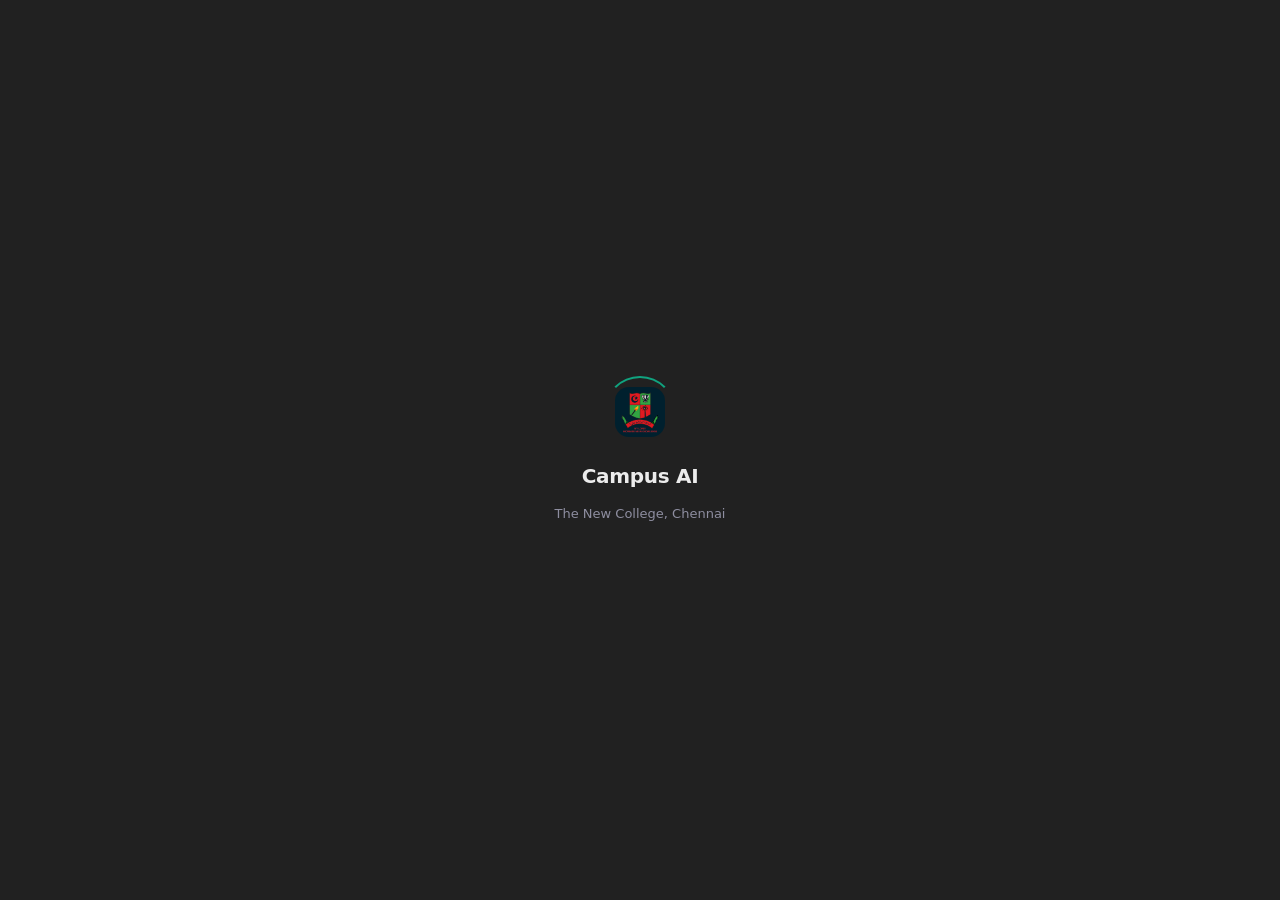
==== commit 0261111c: "Update index.html" ====
--- a/index.html
+++ b/index.html
@@ -66,6 +66,9 @@
           <span class="hbg"></span>
           <span class="hbg"></span>
           <span class="hbg"></span>
+        </button>
+        <button class="dd-btn" id="logout-btn">
+          Logout
         </button>
 
       </div><!-- /header-actions -->
--- a/style.css
+++ b/style.css
@@ -1,563 +1,721 @@
-
+/* ════════════════════════════════════════════════════════════
+   CAMPUS AI — style.css
+   ChatGPT-style chat UI | Pure CSS | Mobile-first
+════════════════════════════════════════════════════════════ */
+
+
+/* ──────────────────────────────────────
+   § 1  DESIGN TOKENS
+   (change these to retheme the whole app)
+────────────────────────────────────── */
 :root {
-
-  --bg-main: #121212; 
-  --bg-secondary: #1e1e24;
-
-  
-  --glass-surface: rgba(35, 35, 45, 0.5);
-  --glass-blur: blur(20px);
-
-
-  --glass-edge-highlight: inset 0 1px 0 0 rgba(255, 255, 255, 0.1);
-  --glass-edge-shadow: 0 8px 24px -4px rgba(0, 0, 0, 0.4);
-  --border-faint: 1px solid rgba(255, 255, 255, 0.05);
-
-  /* Vibrant accents pop more against the monochrome background */
-  --accent-grad: linear-gradient(135deg, #7C3AED, #3B82F6);
-  --accent-glow: 0 4px 15px -3px rgba(124, 58, 237, 0.6);
-
-  --text-bright: #ffffff;
-  --text-muted: #a1a1aa; /* Neutral zinc gray text */
-  --radius-xl: 24px;
-  --radius-md: 18px;
-}
-
-html, body {
-  margin: 0; padding: 0; height: 100%;
-  font-family: 'Inter', -apple-system, BlinkMacSystemFont, sans-serif;
-  /* New subtle grayish-black gradient background */
-  background: linear-gradient(to bottom right, var(--bg-secondary), var(--bg-main));
-  color: var(--text-bright);
-  display: block;
-}
-
-/* Main container */
-.ai-app {
-  width: 94%; max-width: 850px; margin: 0 auto;
-  height: 100vh; display: flex; flex-direction: column;
-  padding: 15px 0; box-sizing: border-box; gap: 12px;
-}
-
-
-/* ---------- HEADER ---------- */
-.app-header {
+  /* Surfaces */
+  --bg:            #212121;
+  --bg-header:     #171717;
+  --bg-footer:     #212121;
+  --bg-input:      #2f2f2f;
+  --bg-user:       #2f2f2f;
+  --bg-dd:         #2a2a2a;
+  --bg-chip:       #2a2a2a;
+  --bg-chip-h:     #333;
+  --bg-hover:      rgba(255,255,255,.06);
+  --bg-err:        rgba(239,68,68,.08);
+
+  /* Text */
+  --tx:            #ececec;
+  --tx-2:          #8e8ea0;
+  --tx-3:          #4a4a5a;
+
+  /* Borders */
+  --bd:            rgba(255,255,255,.08);
+  --bd-2:          rgba(255,255,255,.12);
+  --bd-focus:      rgba(255,255,255,.24);
+
+  /* Accent (ChatGPT green) */
+  --ac:            #10a37f;
+  --ac-h:          #0d8f6e;
+  --ac-glow:       rgba(16,163,127,.22);
+
+  /* Shadows */
+  --sh-sm:         0 1px 4px rgba(0,0,0,.3);
+  --sh-dd:         0 8px 32px rgba(0,0,0,.5);
+
+  /* Shape */
+  --r-bubble:      18px;
+  --r-input:       16px;
+  --r-btn:         10px;
+  --r-dd:          14px;
+
+  /* Layout */
+  --header-h:      56px;
+  --chat-max:      680px;      /* same as ChatGPT column */
+
+  /* Typography */
+  --font: -apple-system, BlinkMacSystemFont, "Segoe UI", system-ui,
+          Helvetica, Arial, sans-serif;
+
+  /* Motion */
+  --ease:   cubic-bezier(.4,0,.2,1);
+  --t-fast: .14s;
+  --t-med:  .24s;
+}
+
+/* ── Light theme overrides ── */
+[data-theme="light"] {
+  --bg:            #f9f9f9;
+  --bg-header:     #ffffff;
+  --bg-footer:     #f9f9f9;
+  --bg-input:      #ffffff;
+  --bg-user:       #efefef;
+  --bg-dd:         #ffffff;
+  --bg-chip:       #efefef;
+  --bg-chip-h:     #e4e4e4;
+  --bg-hover:      rgba(0,0,0,.05);
+  --bg-err:        rgba(239,68,68,.06);
+
+  --tx:            #0d0d0d;
+  --tx-2:          #6e6e80;
+  --tx-3:          #b0b0c0;
+
+  --bd:            rgba(0,0,0,.08);
+  --bd-2:          rgba(0,0,0,.13);
+  --bd-focus:      rgba(0,0,0,.28);
+
+  --sh-sm:         0 1px 4px rgba(0,0,0,.07);
+  --sh-dd:         0 8px 32px rgba(0,0,0,.14);
+}
+
+
+/* ──────────────────────────────────────
+   § 2  RESET / BASE
+────────────────────────────────────── */
+*, *::before, *::after { box-sizing: border-box; margin: 0; padding: 0; }
+
+html {
+  height: 100%;
+  background: var(--bg);            /* overscroll colour on iOS */
+}
+
+body {
+  font-family: var(--font);
+  font-size: 15px;
+  line-height: 1.65;
+  color: var(--tx);
+  background: var(--bg);
+  height: 100%;
+  overflow: hidden;                  /* only .chat scrolls */
+  -webkit-font-smoothing: antialiased;
+  -webkit-tap-highlight-color: transparent;
+  transition: background var(--t-med) var(--ease),
+              color     var(--t-med) var(--ease);
+}
+
+button { font-family: inherit; cursor: pointer; border: none; background: none; color: inherit; }
+textarea { font-family: inherit; }
+img { display: block; }
+
+
+/* ──────────────────────────────────────
+   § 3  SPLASH SCREEN
+────────────────────────────────────── */
+#splash {
+  position: fixed; inset: 0; z-index: 9999;
+  background: var(--bg);
+  display: flex; align-items: center; justify-content: center;
+  transition: opacity .4s var(--ease), visibility .4s;
+}
+#splash.gone { opacity: 0; visibility: hidden; pointer-events: none; }
+
+.splash-body {
+  display: flex; flex-direction: column; align-items: center; gap: 10px;
+  animation: splashPop .5s var(--ease) both;
+}
+@keyframes splashPop {
+  from { opacity:0; transform: scale(.92) translateY(14px); }
+  to   { opacity:1; transform: scale(1)   translateY(0);   }
+}
+
+.splash-logo-wrap {
+  position: relative; width: 72px; height: 72px;
+  display: flex; align-items: center; justify-content: center;
+}
+.splash-logo {
+  width: 50px; height: 50px; border-radius: 14px; object-fit: cover;
+  position: relative; z-index: 1;
+}
+.splash-ring {
+  position: absolute; inset: 0; border-radius: 50%;
+  border: 2.5px solid transparent;
+  border-top-color: var(--ac);
+  animation: spin .85s linear infinite;
+}
+@keyframes spin { to { transform: rotate(360deg); } }
+
+.splash-title {
+  font-size: 20px; font-weight: 700; letter-spacing: -.3px;
+  color: var(--tx); margin-top: 2px;
+}
+.splash-sub { font-size: 13px; color: var(--tx-2); }
+
+
+/* ──────────────────────────────────────
+   § 4  APP SHELL
+────────────────────────────────────── */
+.app {
+  display: flex; flex-direction: column;
+  height: 100dvh;          /* dvh = accounts for mobile browser chrome */
+  overflow: hidden;
+}
+
+
+/* ──────────────────────────────────────
+   § 5  HEADER
+────────────────────────────────────── */
+.header {
+  flex-shrink: 0;
+  position: relative;                /* anchor for dropdown */
+  display: flex; align-items: center; justify-content: space-between;
+  padding: 0 12px;
+  /* safe area: iPhone notch */
+  padding-top: env(safe-area-inset-top, 0px);
+  height: calc(var(--header-h) + env(safe-area-inset-top, 0px));
+  background: var(--bg-header);
+  border-bottom: 1px solid var(--bd);
+  z-index: 200;
+  transition: background var(--t-med) var(--ease);
+}
+
+/* Brand */
+.header-brand { display: flex; align-items: center; gap: 10px; margin: 0 auto; }
+.header-logo  {
+  width: 32px; height: 32px; border-radius: 8px; object-fit: cover; flex-shrink: 0;
+}
+.header-title  { display: block; font-size: 14px; font-weight: 700; letter-spacing: -.2px; }
+.header-sub    { display: block; font-size: 11px; color: var(--tx-2); margin-top: -1px; }
+
+/* Right buttons */
+.header-actions { display: flex; align-items: center; gap: 4px; }
+
+/* Generic header icon button */
+.hdr-btn {
+  width: 38px; height: 38px; border-radius: var(--r-btn);
+  display: flex; align-items: center; justify-content: center;
+  color: var(--tx-2);
+  transition: background var(--t-fast) var(--ease), color var(--t-fast) var(--ease);
+}
+.hdr-btn:hover  { background: var(--bg-hover); color: var(--tx); }
+.hdr-btn:active { transform: scale(.9); }
+
+/* Hamburger icon */
+.hdr-menu-btn {
+  flex-direction: column; gap: 4.5px; padding: 10px 9px;
+}
+.hbg {
+  display: block; width: 18px; height: 1.8px;
+  background: currentColor; border-radius: 2px;
+  transform-origin: center;
+  transition: transform .2s var(--ease), opacity .2s var(--ease);
+}
+/* open → X */
+.hdr-menu-btn.open .hbg:nth-child(1) { transform: translateY(6.3px)  rotate(45deg);  }
+.hdr-menu-btn.open .hbg:nth-child(2) { opacity: 0; transform: scaleX(0); }
+.hdr-menu-btn.open .hbg:nth-child(3) { transform: translateY(-6.3px) rotate(-45deg); }
+
+
+/* ──────────────────────────────────────
+   § 6  DROPDOWN
+────────────────────────────────────── */
+.dropdown {
+  position: absolute;
+  top: calc(100% + 6px); right: 10px;
+  width: 224px;
+  background: var(--bg-dd);
+  border: 1px solid var(--bd);
+  border-radius: var(--r-dd);
+  box-shadow: var(--sh-dd);
+  padding: 6px;
+  z-index: 300;
+
+  /* ── hidden state ── */
+  opacity: 0; visibility: hidden;
+  transform: translateY(-8px) scale(.97);
+  transform-origin: top right;
+  transition:
+    opacity    .17s var(--ease),
+    visibility .17s var(--ease),
+    transform  .17s var(--ease);
+}
+.dropdown.open {
+  opacity: 1; visibility: visible;
+  transform: translateY(0) scale(1);
+}
+
+/* Row inside dropdown */
+.dd-row {
+  display: flex; align-items: center; justify-content: space-between; gap: 8px;
+  padding: 10px 12px; border-radius: 9px; font-size: 13.5px; color: var(--tx);
+  transition: background var(--t-fast) var(--ease);
+}
+.dd-row:hover { background: var(--bg-hover); }
+
+.dd-row-left {
+  display: flex; align-items: center; gap: 9px; color: var(--tx);
+}
+.dd-row-left svg { color: var(--tx-2); flex-shrink: 0; }
+
+/* Separator */
+.dd-sep { height: 1px; background: var(--bd); margin: 4px 0; }
+
+/* Text button row */
+.dd-btn {
+  display: flex; align-items: center; gap: 9px;
+  width: 100%; padding: 10px 12px; border-radius: 9px;
+  font-size: 13.5px; color: var(--tx-2); text-align: left;
+  transition: background var(--t-fast) var(--ease), color var(--t-fast) var(--ease);
+}
+.dd-btn:hover { background: var(--bg-hover); color: var(--tx); }
+.dd-btn:active { transform: scale(.97); }
+
+/* Toggle / switch */
+.toggle { flex-shrink: 0; cursor: pointer; }
+.toggle input { display: none; }
+.toggle-track {
+  display: block; position: relative;
+  width: 42px; height: 24px; border-radius: 12px;
+  background: var(--bg-hover);
+  border: 1.5px solid var(--bd-2);
+  transition: background .2s var(--ease), border-color .2s var(--ease);
+}
+.toggle-thumb {
+  position: absolute; top: 3px; left: 3px;
+  width: 16px; height: 16px; border-radius: 50%;
+  background: var(--tx-2);
+  transition: transform .2s var(--ease), background .2s var(--ease);
+}
+.toggle input:checked + .toggle-track                  { background: var(--ac); border-color: var(--ac); }
+.toggle input:checked + .toggle-track .toggle-thumb    { transform: translateX(18px); background: #fff; }
+
+/* Click-away overlay */
+.click-away {
+  display: none; position: fixed; inset: 0; z-index: 199;
+}
+.click-away.on { display: block; }
+
+
+/* ──────────────────────────────────────
+   § 7  CHAT AREA
+────────────────────────────────────── */
+.chat {
+  flex: 1;
+  overflow-y: auto; overflow-x: hidden;
+  padding: 24px 16px 12px;
+  scroll-behavior: smooth;
+  scrollbar-width: thin;
+  scrollbar-color: var(--bd) transparent;
+}
+.chat::-webkit-scrollbar       { width: 5px; }
+.chat::-webkit-scrollbar-thumb { background: var(--bd); border-radius: 3px; }
+
+/* Max-width content column (centred) */
+.chat-col {
+  max-width: var(--chat-max);
+  margin: 0 auto;
+  display: flex; flex-direction: column; gap: 4px;
+}
+
+
+/* ──────────────────────────────────────
+   § 8  WELCOME SCREEN
+────────────────────────────────────── */
+.welcome {
+  display: flex; flex-direction: column; align-items: center;
+  justify-content: center; text-align: center;
+  min-height: 100%;
+  padding: 32px 16px 56px;
+  animation: fadeUp .4s var(--ease) both;
+}
+@keyframes fadeUp {
+  from { opacity:0; transform: translateY(14px); }
+  to   { opacity:1; transform: translateY(0); }
+}
+
+.wlc-icon {
+  width: 60px; height: 60px; border-radius: 16px; overflow: hidden;
+  border: 1.5px solid var(--bd); margin-bottom: 18px; flex-shrink: 0;
+}
+.wlc-icon img { width: 100%; height: 100%; object-fit: cover; }
+
+.wlc-heading {
+  font-size: 23px; font-weight: 700; letter-spacing: -.3px;
+  color: var(--tx); margin-bottom: 10px;
+}
+.wlc-body {
+  font-size: 14.5px; color: var(--tx-2); max-width: 340px;
+  line-height: 1.65; margin-bottom: 28px;
+}
+
+/* Chips */
+.chips { display: flex; flex-wrap: wrap; gap: 8px; justify-content: center; max-width: 480px; }
+.chip {
+  padding: 9px 16px; border-radius: 22px;
+  background: var(--bg-chip); border: 1px solid var(--bd);
+  color: var(--tx-2); font-size: 13px; font-weight: 500;
+  transition: background var(--t-fast) var(--ease),
+              color      var(--t-fast) var(--ease),
+              border-color var(--t-fast) var(--ease),
+              transform  var(--t-fast) var(--ease);
+}
+.chip:hover  { background: var(--bg-chip-h); color: var(--tx); border-color: var(--bd-focus); transform: translateY(-1px); }
+.chip:active { transform: scale(.96); }
+
+
+/* ──────────────────────────────────────
+   § 9  MESSAGES
+────────────────────────────────────── */
+
+/* Outer wrapper animates in */
+.msg-wrap {
+  display: flex; flex-direction: column;
+  animation: msgIn .2s var(--ease) both;
+}
+@keyframes msgIn {
+  from { opacity:0; transform: translateY(10px); }
+  to   { opacity:1; transform: translateY(0);    }
+}
+
+/* ── Bot (assistant) ── */
+.msg-wrap.bot { align-items: flex-start; }
+
+.bot-row {
+  display: flex; align-items: flex-start; gap: 10px;
+  max-width: 90%;
+}
+
+.bot-av {
+  width: 28px; height: 28px; border-radius: 8px;
+  background: rgba(16,163,127,.13); border: 1px solid rgba(16,163,127,.22);
+  display: flex; align-items: center; justify-content: center;
+  flex-shrink: 0; overflow: hidden; margin-top: 1px;
+}
+.bot-av img { width: 100%; height: 100%; object-fit: cover; }
+
+.bot-av-icon { color: var(--ac); display: flex; }
+
+/* Bot bubble: no background, just readable text */
+.msg-wrap.bot .bubble {
+  font-size: 14.5px; line-height: 1.7;
+  color: var(--tx); word-break: break-word;
+  padding: 2px 0;
+}
+
+/* ── User ── */
+.msg-wrap.user { align-items: flex-end; }
+
+.msg-wrap.user .bubble {
+  background: var(--bg-user);
+  border: 1px solid var(--bd);
+  border-radius: var(--r-bubble); border-bottom-right-radius: 4px;
+  padding: 11px 16px;
+  font-size: 14.5px; line-height: 1.65;
+  color: var(--tx); word-break: break-word;
+  max-width: 78%; box-shadow: var(--sh-sm);
+}
+
+/* Timestamp */
+.msg-time { font-size: 11px; color: var(--tx-3); margin-top: 5px; }
+.msg-wrap.bot  .msg-time { margin-left: 38px; }
+.msg-wrap.user .msg-time { text-align: right; margin-right: 2px; }
+
+
+/* ──────────────────────────────────────
+   § 10  TYPING INDICATOR
+────────────────────────────────────── */
+.typing-wrap {
+  display: flex; align-items: flex-start; gap: 10px;
+  animation: msgIn .2s var(--ease) both;
+}
+.typing-dots {
+  display: flex; align-items: center; gap: 5px;
+  padding: 12px 4px;
+}
+.td {
+  width: 7px; height: 7px; border-radius: 50%; background: var(--tx-3);
+  animation: tdBounce 1.3s ease-in-out infinite;
+}
+.td:nth-child(2) { animation-delay: .18s; }
+.td:nth-child(3) { animation-delay: .36s; }
+@keyframes tdBounce {
+  0%,60%,100% { transform: translateY(0);   opacity: .5; }
+  30%          { transform: translateY(-7px); opacity: 1; }
+}
+
+
+/* ──────────────────────────────────────
+   § 11  ERROR / RETRY
+────────────────────────────────────── */
+.err-bubble {
+  background: var(--bg-err) !important;
+  border: 1px solid rgba(239,68,68,.18) !important;
+  border-radius: var(--r-bubble) !important;
+  border-bottom-left-radius: 4px !important;
+  padding: 11px 15px !important;
+}
+.err-text  { color: #ef8080; font-size: 13.5px; margin-bottom: 8px; }
+.retry-btn {
+  display: inline-flex; align-items: center; gap: 6px;
+  padding: 5px 13px; border-radius: 20px;
+  background: rgba(255,255,255,.06); border: 1px solid var(--bd-2);
+  color: var(--tx-2); font-size: 12.5px; font-weight: 500;
+  transition: background var(--t-fast) var(--ease), color var(--t-fast) var(--ease);
+}
+.retry-btn:hover  { background: rgba(255,255,255,.13); color: var(--tx); }
+.retry-btn:active { transform: scale(.94); }
+
+
+/* ──────────────────────────────────────
+   § 12  FOOTER / INPUT
+────────────────────────────────────── */
+.footer {
+  flex-shrink: 0;
+  padding: 10px 16px 12px;
+  background: var(--bg-footer);
+  /* iPhone home bar */
+  padding-bottom: max(12px, env(safe-area-inset-bottom, 12px));
+  transition: background var(--t-med) var(--ease);
+}
+
+/* Rounded input container */
+.input-shell {
+  max-width: var(--chat-max);
+  margin: 0 auto;
+  display: flex; align-items: flex-end; gap: 6px;
+  background: var(--bg-input);
+  border: 1.5px solid var(--bd-2);
+  border-radius: var(--r-input);
+  padding: 8px 8px 8px 14px;
+  transition: border-color .18s var(--ease),
+              box-shadow   .18s var(--ease),
+              background   var(--t-med) var(--ease);
+}
+.input-shell:focus-within {
+  border-color: var(--bd-focus);
+  box-shadow: 0 0 0 3px var(--ac-glow);
+}
+
+/* Textarea */
+#msg {
+  flex: 1; background: transparent; border: none; outline: none;
+  color: var(--tx); font-size: 15px; line-height: 1.55;
+  resize: none; min-height: 26px; max-height: 160px;
+  padding: 5px 0; overflow-y: auto; scrollbar-width: none;
+  transition: color var(--t-med) var(--ease);
+}
+#msg::-webkit-scrollbar { display: none; }
+#msg::placeholder { color: var(--tx-3); }
+
+/* Icon buttons inside input */
+.inp-btn {
+  width: 34px; height: 34px; border-radius: 9px; flex-shrink: 0;
+  display: flex; align-items: center; justify-content: center;
+  transition: background var(--t-fast) var(--ease),
+              color      var(--t-fast) var(--ease),
+              transform  var(--t-fast) var(--ease);
+}
+
+/* Mic */
+.mic-btn { color: var(--tx-2); }
+.mic-btn:hover { background: var(--bg-hover); color: var(--tx); }
+.mic-btn:active { transform: scale(.9); }
+.mic-btn.on {
+  color: #ef4444;
+  animation: micPulse 1s ease infinite;
+}
+@keyframes micPulse {
+  0%,100% { box-shadow: 0 0 0 0   rgba(239,68,68,.3); }
+  50%      { box-shadow: 0 0 0 7px rgba(239,68,68,0); }
+}
+
+/* Send */
+.send-btn { background: var(--ac); color: #fff; box-shadow: 0 2px 8px var(--ac-glow); }
+.send-btn:hover:not(:disabled) {
+  background: var(--ac-h); transform: translateY(-1px);
+  box-shadow: 0 4px 14px var(--ac-glow);
+}
+.send-btn:active:not(:disabled) { transform: scale(.9); }
+.send-btn:disabled {
+  background: var(--bg-chip); color: var(--tx-3);
+  box-shadow: none; cursor: not-allowed;
+}
+
+/* Caption */
+.footer-note {
+  max-width: var(--chat-max); margin: 7px auto 0;
+  text-align: center; font-size: 11.5px; color: var(--tx-3);
+}
+
+
+/* ──────────────────────────────────────
+   § 13  RESPONSIVE  ≤ 768 px
+────────────────────────────────────── */
+@media (max-width: 768px) {
+  .header { padding: 0 10px; padding-top: env(safe-area-inset-top, 0px); }
+
+  .chat { padding: 16px 12px 10px; }
+
+  .footer {
+    padding: 8px 10px 10px;
+    padding-bottom: max(10px, env(safe-area-inset-bottom, 10px));
+  }
+
+  .input-shell { border-radius: 14px; padding: 7px 7px 7px 12px; }
+
+  .msg-wrap.user .bubble { max-width: 86%; font-size: 14px; }
+  .msg-wrap.bot  .bubble { font-size: 14px; }
+  .bot-row { max-width: 96%; }
+
+  .welcome { padding: 20px 12px 48px; }
+  .wlc-heading { font-size: 20px; }
+  .wlc-body    { font-size: 13.5px; }
+  .chip { font-size: 12.5px; padding: 8px 13px; }
+
+  .dropdown { width: 210px; right: 8px; }
+
+  .footer-note { font-size: 11px; }
+}
+
+@media (max-width: 380px) {
+  .wlc-heading { font-size: 18px; }
+  .chip { font-size: 12px; padding: 7px 11px; }
+}
+
+
+/* ══════════════════════════════════════════════════════════
+   MARKDOWN REPLY RENDERING
+   These rules apply ONLY inside .md-bubble (bot messages).
+   Nothing else on the page is affected.
+══════════════════════════════════════════════════════════ */
+
+/* ── Bubble override: give it breathing room ── */
+.msg-wrap.bot .bubble.md-bubble {
+  padding: 4px 2px;          /* tighter outer pad; inner elements add their own */
+  line-height: 1;            /* reset; children control their own line-height */
+}
+
+/* ── Paragraphs ── */
+.md-bubble .md-para {
+  margin: 0 0 10px;
+  line-height: 1.72;
+  font-size: 14.5px;
+  color: var(--tx);
+}
+
+.md-bubble .md-para:last-child { margin-bottom: 0; }
+
+/* ── Headings ── */
+.md-bubble .md-heading {
+  font-size: 14px;
+  font-weight: 700;
+  color: var(--tx);
+  margin: 14px 0 6px;
+  line-height: 1.35;
+  letter-spacing: -.15px;
+}
+
+.md-bubble .md-heading:first-child { margin-top: 2px; }
+
+/* ── Lists (shared) ── */
+.md-bubble .md-list {
+  margin: 4px 0 12px;
+  padding-left: 0;
+  list-style: none;
   display: flex;
-  align-items: center;
-  justify-content: space-between; /* <-- THIS FIXES IT */
-  padding: 14px 24px;
-  border-radius: var(--radius-xl);
-  background: var(--glass-surface);
-  backdrop-filter: var(--glass-blur);
-  border-top: 1px solid rgba(255,255,255,0.12);
-  border-bottom: 1px solid rgba(0,0,0,0.3);
-  box-shadow: var(--glass-edge-shadow);
-}
-
-
-.app-logo {
-  width: 46px; height: 46px; border-radius: 12px;
-  border: 1px solid rgba(255,255,255,0.1);
-  box-shadow: 0 4px 12px rgba(0,0,0,0.3);
-}
-
-.app-header h1 {
-    margin: 0; font-size: 17px; font-weight: 600;
-    letter-spacing: -0.3px;
-}
-.app-header p {
-    margin: 2px 0 0 0; font-size: 12px; color: var(--text-muted);
-    font-weight: 500; letter-spacing: 0.5px; text-transform: uppercase;
-}
-
-.clear-btn {
-  margin-left: auto; padding: 8px 16px;
-  background: rgba(255, 255, 255, 0.05);
-  color: var(--text-muted); border: var(--border-faint);
-  border-radius: 30px; cursor: pointer; transition: 0.3s all ease;
-  font-size: 12px; font-weight: 600;
-}
-.clear-btn:hover {
-    background: rgba(255, 255, 255, 0.15); color: white;
-    box-shadow: 0 2px 8px rgba(255,255,255,0.1);
-}
-
-
-/* ---------- CHAT AREA ---------- */
-.chat-area {
-  flex: 1; padding: 10px 20px; overflow-y: auto;
-  display: flex; flex-direction: column; gap: 16px;
-  scrollbar-width: thin; scrollbar-color: rgba(255,255,255,0.1) transparent;
-}
-
-.row { display: flex; max-width: 85%; animation: fadeUp 0.3s ease;}
-@keyframes fadeUp { from {opacity: 0; transform: translateY(10px);} to {opacity: 1; transform: translateY(0);}}
-
-.row.user { align-self: flex-end; justify-content: flex-end; }
-.row.bot { align-self: flex-start; }
-
-.bubble {
-  padding: 14px 18px; border-radius: var(--radius-md);
-  font-size: 15px; line-height: 1.5;
-}
-
-/* Rich User Bubble */
-.bubble.user {
-  background: var(--accent-grad);
-  color: white; border: none;
-  border-bottom-right-radius: 4px;
-  box-shadow: var(--accent-glow);
-}
-
-/* Frosted Bot Bubble */
-.bubble.bot {
-  background: rgba(255, 255, 255, 0.04);
-  backdrop-filter: blur(10px);
-  color: var(--text-bright);
-  border: var(--border-faint);
-  /* Subtle highlight on top edge of bubble */
-  box-shadow: inset 0 1px 0 0 rgba(255,255,255,0.05);
-  border-bottom-left-radius: 4px;
-}
-
-.meta { margin-top: 6px; font-size: 11px; color: var(--text-muted); opacity: 0.8;}
-.row.user .meta { text-align: right; }
-.typing-dots span { background: #7C3AED; }
-
-
-/* ---------- FOOTER ---------- */
-.app-footer {
-  display: flex; align-items: center; gap: 12px;
-  padding: 12px; border-radius: var(--radius-xl);
-  background: var(--glass-surface);
-  backdrop-filter: blur(25px);
-  border-top: 1px solid rgba(255, 255, 255, 0.12);
-  box-shadow: var(--glass-edge-shadow);
-}
-
-/* Recessed Input Field */
-#msg {
-  flex: 1; padding: 14px 20px;
-  border-radius: 30px;
-  /* Darker inner tint for contrast against the new background */
-  background: rgba(0, 0, 0, 0.3);
-  box-shadow: inset 0 2px 6px rgba(0,0,0,0.4);
-  border: var(--border-faint);
-  color: white; outline: none; font-size: 15px; transition: 0.3s;
-}
-#msg:focus {
-    background: rgba(0,0,0,0.5);
-    border-color: rgba(124, 58, 237, 0.6);
-}
-#msg::placeholder { color: rgba(255,255,255,0.3); }
-
-.icon-btn, .send-btn {
-  width: 48px; height: 48px; border-radius: 50%;
-  display: flex; justify-content: center; align-items: center;
-  border: none; cursor: pointer; transition: 0.3s cubic-bezier(0.34, 1.56, 0.64, 1);
-}
-
-.icon-btn {
-    background: rgba(255,255,255,0.05); color: #a78bfa; font-size: 20px;
-    
-    border: var(--border-faint);
-}
-
-.icon-btn:hover { background: rgba(255,255,255,0.1); color: white; transform: scale(1.05);}
-
-.send-btn {
-  background: var(--accent-grad); color: white; font-size: 18px;
-  box-shadow: var(--accent-glow);
-  padding-left: 4px;
-}
-.send-btn:hover { transform: scale(1.05) translateY(-2px); box-shadow: 0 6px 20px rgba(124, 58, 237, 0.7);}
-.send-btn:active { transform: scale(0.95); }
-
-/* ---------- MOBILE ---------- */
-@media (max-width: 720px) {
-  .ai-app { padding: 10px; gap: 10px; }
-  .app-header { padding: 12px 16px; border-radius: 18px; gap: 12px;}
-  .app-logo { width: 40px; height: 40px; }
-  .chat-area { padding: 10px 15px; }
-  .app-footer { border-radius: 18px; padding: 10px;}
-  .bubble { padding: 12px 16px; font-size: 14px; }
-  .icon-btn, .send-btn { width: 44px; height: 44px; }
-  #msg { padding: 12px 16px; }
-}
-/* =============================
-   LOADING SCREEN COMPONENT
-   ============================= */
-
-/* 1. The Full Screen Overlay (Centers the loader) */
-#loading-screen {
-  position: fixed;
-  top: 0; left: 0; width: 100%; height: 100%;
-  background: var(--bg-main); /* Matches your dark theme bg */
-  z-index: 9999; /* Sits on top of everything */
+  flex-direction: column;
+  gap: 6px;
+}
+
+.md-bubble .md-list:last-child { margin-bottom: 0; }
+
+/* Bullet list items — custom dot */
+.md-bubble .md-list:not(.md-list-ol) > li {
   display: flex;
-  justify-content: center;
-  align-items: center;
-  transition: opacity 0.5s ease, visibility 0.5s;
-}
-
-/* 2. Your Loader Wrapper */
-.loader-wrapper {
-  position: relative;
+  align-items: baseline;
+  gap: 9px;
+  font-size: 14.5px;
+  line-height: 1.65;
+  color: var(--tx);
+}
+
+.md-bubble .md-list:not(.md-list-ol) > li::before {
+  content: '';
+  flex-shrink: 0;
+  width: 5px;
+  height: 5px;
+  border-radius: 50%;
+  background: var(--ac);
+  margin-top: 7px;          /* aligns dot to first text line */
+}
+
+/* Numbered list items */
+.md-bubble .md-list-ol {
+  counter-reset: ol-counter;
+  padding-left: 0;
+}
+
+.md-bubble .md-list-ol > li {
+  counter-increment: ol-counter;
   display: flex;
-  align-items: center;
-  justify-content: center;
-  width: 180px;
-  height: 180px;
-  font-family: "Inter", sans-serif;
-  font-size: 1.2em;
-  font-weight: 300;
-  color: white;
-  border-radius: 50%;
-  background-color: transparent;
-  user-select: none;
-}
-
-/* 3. The Rotating Ring */
-.loader {
-  position: absolute;
-  top: 0; left: 0; width: 100%;
-  aspect-ratio: 1 / 1;
-  border-radius: 50%;
-  background-color: transparent;
-  animation: loader-rotate 2s linear infinite;
-  z-index: 0;
-}
-
-/* 4. Animation Colors (Updated to match Pro Theme) */
-@keyframes loader-rotate {
-  0% {
-    transform: rotate(90deg);
-    box-shadow:
-      0 10px 20px 0 rgba(255,255,255,0.1) inset,
-      0 20px 30px 0 #7C3AED inset, /* Violet */
-      0 60px 60px 0 #1e1e24 inset; /* Dark Gray */
-  }
-  50% {
-    transform: rotate(270deg);
-    box-shadow:
-      0 10px 20px 0 rgba(255,255,255,0.1) inset,
-      0 20px 10px 0 #3B82F6 inset, /* Blue */
-      0 40px 60px 0 #121212 inset; /* Black */
-  }
-  100% {
-    transform: rotate(450deg);
-    box-shadow:
-      0 10px 20px 0 rgba(255,255,255,0.1) inset,
-      0 20px 30px 0 #7C3AED inset, /* Violet */
-      0 60px 60px 0 #1e1e24 inset;
-  }
-}
-
-/* 5. The Letters */
-.loader-letter {
-  display: inline-block;
-  opacity: 0.4;
-  animation: loader-letter-anim 2s infinite;
-  z-index: 1;
-}
-
-/* Stagger delays for "CAMPUS AI" (8 letters + space) */
-.loader-letter:nth-child(1) { animation-delay: 0s; }
-.loader-letter:nth-child(2) { animation-delay: 0.1s; }
-.loader-letter:nth-child(3) { animation-delay: 0.2s; }
-.loader-letter:nth-child(4) { animation-delay: 0.3s; }
-.loader-letter:nth-child(5) { animation-delay: 0.4s; }
-.loader-letter:nth-child(6) { animation-delay: 0.5s; }
-.loader-letter:nth-child(7) { animation-delay: 0.6s; }
-.loader-letter:nth-child(8) { animation-delay: 0.7s; }
-.loader-letter:nth-child(9) { animation-delay: 0.8s; }
-
-@keyframes loader-letter-anim {
-  0%, 100% { opacity: 0.4; transform: translateY(0); }
-  20% { opacity: 1; transform: scale(1.15); text-shadow: 0 0 10px rgba(255,255,255,0.5); }
-  40% { opacity: 0.7; transform: translateY(0); }
-}
-
-/* Utility to hide it via JS */
-.hidden-loader {
-    opacity: 0;
-    visibility: hidden;
-}
-
-/* =============================
-   FANCY GLOWING INPUT (Adapted)
-   ============================= */
-
-/* Wrapper for the input to control flex sizing */
-#poda {
-  display: flex;
-  align-items: center;
-  justify-content: center;
-  position: relative;
-  flex: 1; /* This makes it stretch to fill the footer */
-  margin-right: 65px; /* Space between input and buttons */
- 
-}
-
-/* The actual input field */
-.input {
-  background-color: transparent; /* Transparent so we see the glow behind */
-  border: none;
-  width: 100%;
-  height: 56px;
-  border-radius: 10px;
-  color: white;
-  padding-left: 50px; /* Space for search icon */
-  margin-right:110px;
-  font-size: 15px;
-  z-index: 10;
-  position: relative;
-}
-
-.input::placeholder { color: #6b7280; }
-.input:focus { outline: none; }
-
-/* --- The Layers (Glows & Borders) --- */
-/* Set width to 100% so it fits your chat footer */
-.white, .border, .darkBorderBg, .glow {
-  max-height: 70px;
-  max-width: 100%;
-  height: 100%;
-  width: 100%;
-  position: absolute;
-  overflow: hidden;
-  z-index: -1;
-  border-radius: 12px;
-  filter: blur(3px);
-}
-
-.fancy-input-wrapper {
-  position: relative;
-  width: 100%;
-  z-index: 2;
-}
-
-#search-icon {
-  position: absolute;
-  left: 15px;
-  top: 16px;
-  z-index: 20;
-  pointer-events: none;
-}
-
-/* --- Animation Gradients (Updated to Violet/Blue) --- */
-
-/* 1. The White/Light Layer */
-.white {
-  max-height: 63px;
-  max-width: 99%;
-  border-radius: 10px;
-  filter: blur(2px);
-}
-.white::before {
-  content: "";
-  z-index: -2;
-  text-align: center;
-  top: 50%; left: 50%;
-  transform: translate(-50%, -50%) rotate(83deg);
-  position: absolute;
-  width: 1000px; /* Increased size for responsiveness */
-  height: 1000px;
-  background-repeat: no-repeat;
-  background-position: 0 0;
-  filter: brightness(1.4);
-  background-image: conic-gradient(
-    rgba(0,0,0,0) 0%,
-    #a099d8,
-    rgba(0,0,0,0) 8%,
-    rgba(0,0,0,0) 50%,
-    #7C3AED, /* Changed from Pink to Violet */
-    rgba(0,0,0,0) 58%
-  );
-  transition: all 2s;
-}
-
-/* 2. The Border Layer */
-.border {
-  max-height: 59px;
-  max-width: 99%;
-  border-radius: 11px;
-  filter: blur(0.5px);
-}
-.border::before {
-  content: "";
-  z-index: -2;
-  text-align: center;
-  top: 50%; left: 50%;
-  transform: translate(-50%, -50%) rotate(70deg);
-  position: absolute;
-  width: 1000px;
-  height: 1000px;
-  filter: brightness(1.3);
-  background-repeat: no-repeat;
-  background-position: 0 0;
-  background-image: conic-gradient(
-    #1c191c,
-    #3B82F6 5%, /* Blue */
-    #1c191c 14%,
-    #1c191c 50%,
-    #7C3AED 60%, /* Violet */
-    #1c191c 64%
-  );
-  transition: all 2s;
-}
-
-/* 3. The Dark Background Layer */
-.darkBorderBg { max-height: 65px; max-width: 99%; }
-.darkBorderBg::before {
-  content: "";
-  z-index: -2;
-  text-align: center;
-  top: 50%; left: 50%;
-  transform: translate(-50%, -50%) rotate(82deg);
-  position: absolute;
-  width: 1000px;
-  height: 1000px;
-  background-repeat: no-repeat;
-  background-position: 0 0;
-  background-image: conic-gradient(
-    rgba(0,0,0,0),
-    #18116a,
-    rgba(0,0,0,0) 10%,
-    rgba(0,0,0,0) 50%,
-    #6e1b60,
-    rgba(0,0,0,0) 60%
-  );
-  transition: all 2s;
-}
-
-/* 4. The Outer Glow */
-.glow {
-  overflow: hidden;
-  filter: blur(30px);
-  opacity: 0.4;
-  max-height: 130px;
-  max-width: 354px;
-}
-.glow:before {
-  content: "";
-  z-index: -2;
-  text-align: center;
-  top: 50%; left: 50%;
-  transform: translate(-50%, -50%) rotate(60deg);
-  position: absolute;
-  width: 1000px;
-  height: 1000px;
-  background-repeat: no-repeat;
-  background-position: 0 0;
-  background-image: conic-gradient(
-    #000,
-    #3B82F6 5%, /* Blue */
-    #000 38%,
-    #000 50%,
-    #7C3AED 60%, /* Violet */
-    #000 87%
-  );
-  transition: all 2s;
-}
-
-/* --- Hover Animations --- */
-#poda:hover > .darkBorderBg::before { transform: translate(-50%, -50%) rotate(262deg); }
-#poda:hover > .glow::before { transform: translate(-50%, -50%) rotate(240deg); }
-#poda:hover > .white::before { transform: translate(-50%, -50%) rotate(263deg); }
-#poda:hover > .border::before { transform: translate(-50%, -50%) rotate(250deg); }
-
-/* --- Focus Animations --- */
-#poda:focus-within > .darkBorderBg::before { transform: translate(-50%, -50%) rotate(442deg); transition: all 4s; }
-#poda:focus-within > .glow::before { transform: translate(-50%, -50%) rotate(420deg); transition: all 4s; }
-#poda:focus-within > .white::before { transform: translate(-50%, -50%) rotate(443deg); transition: all 4s; }
-#poda:focus-within > .border::before { transform: translate(-50%, -50%) rotate(430deg); transition: all 4s; }
-
-/* =============================
-   ICON ALIGNMENT FIXES (Add to bottom of style.css)
-   ============================= */
-
-/* 1. Fix the Search Icon Position */
-#search-icon {
-  position: absolute;
-  left: 20px;
-  top: 50%; /* Moves top edge to middle */
-  transform: translateY(-50%); /* Pulls it back up by half its height to center perfectly */
-  z-index: 20;
-  pointer-events: none;
-  display: flex;
-  align-items: center;
-  justify-content: center;
-}
-
-/* 2. Color the Search Icon Gray (instead of black) */
-#search-icon svg {
-  stroke: #9ca3af; 
-}
-
-/* 3. Make sure the Text doesn't type over the Search Icon */
-.input {
-  padding-left: 50px !important; /* Forces text to start after the icon */
-}
-
-/* 4. Fix the Voice (Microphone) Button */
-.icon-btn {
-  width: 48px;
-  height: 48px;
-  border-radius: 50%;
-  display: flex; /* Flexbox centers the SVG icon */
-  justify-content: center;
-  align-items: center;
-  background: rgba(255, 255, 255, 0.05); /* Subtle glass background */
-  border: 1px solid rgba(255, 255, 255, 0.1);
-  color: #a78bfa; /* Violet color */
-  cursor: pointer;
-  margin-left: 0; /* Reset margins if any */
-}
-
-.icon-btn:hover {
-  background: rgba(255, 255, 255, 0.15);
-  color: #ffffff;
-}
-
-/* 5. Fix the Send Button Alignment */
-.send-btn {
-  display: flex; /* Flexbox centers the SVG icon */
-  justify-content: center;
-  align-items: center;
-  padding: 0; /* Remove old padding that offsets the icon */
-}
-
-/* ==========================================
-   MICROPHONE BUTTON FIX (FINAL WORKING PATCH)
-   ========================================== */
-
-.white,
-.border,
-.darkBorderBg,
-.glow {
-    pointer-events: none !important;
-}
-
-#voice {
-  
-    position: relative;
-    z-index: 9999 !important;
-}
-
-.retry-btn {
-  margin-top: 10px;
-  padding: 6px 12px;
-  border: none;
-  border-radius: 12px;
-  background: #2563eb;
-  color: white;
-  cursor: pointer;
+  align-items: baseline;
+  gap: 9px;
+  font-size: 14.5px;
+  line-height: 1.65;
+  color: var(--tx);
+}
+
+.md-bubble .md-list-ol > li::before {
+  content: counter(ol-counter) '.';
+  flex-shrink: 0;
+  min-width: 18px;
   font-size: 13px;
-}
-
-.retry-btn:hover {
-  background: #1d4ed8;
-}
-
-
+  font-weight: 600;
+  color: var(--ac);
+  text-align: right;
+}
+
+/* ── Inline bold / italic ── */
+.md-bubble strong {
+  font-weight: 700;
+  color: var(--tx);
+}
+
+.md-bubble em {
+  font-style: italic;
+  color: var(--tx-2);
+}
+
+/* ── Inline code ── */
+.md-bubble .md-code {
+  font-family: "SF Mono", "Fira Code", "Consolas", monospace;
+  font-size: 13px;
+  padding: 1px 6px;
+  border-radius: 5px;
+  background: rgba(255,255,255,.08);
+  color: #a8ddb5;
+  border: 1px solid rgba(255,255,255,.08);
+}
+
+[data-theme="light"] .md-bubble .md-code {
+  background: rgba(0,0,0,.05);
+  color: #2d6a4f;
+  border-color: rgba(0,0,0,.07);
+}
+
+/* ── Smooth fade-in for new bot bubbles ── */
+.msg-wrap.bot .bubble.md-bubble {
+  animation: mdFadeIn .3s ease both;
+}
+
+@keyframes mdFadeIn {
+  from { opacity: 0; transform: translateY(6px); }
+  to   { opacity: 1; transform: translateY(0);   }
+}
+
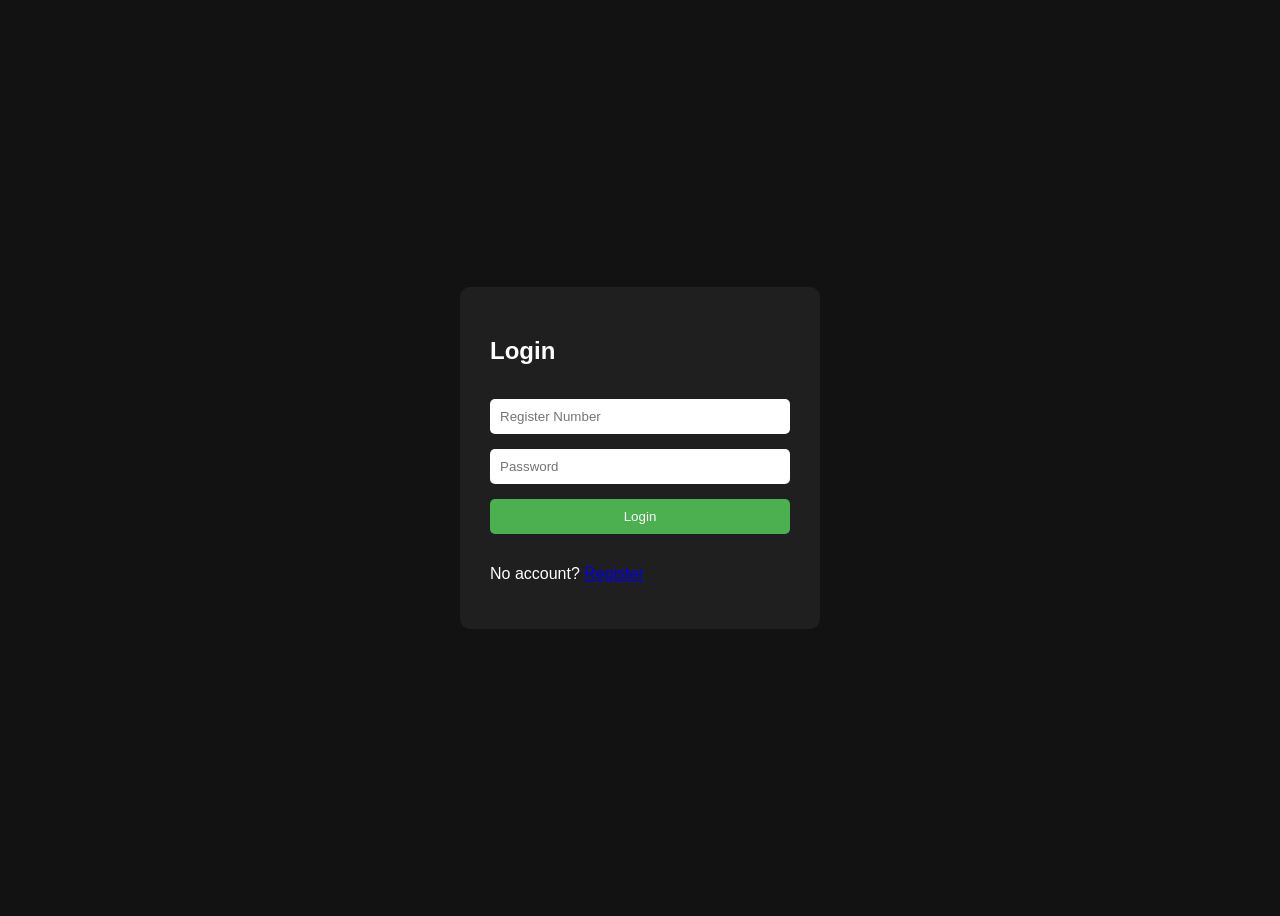
==== commit a04fcaab: "Refactor index.html structure and content" ====
--- a/index.html
+++ b/index.html
@@ -116,7 +116,17 @@
           </svg>
           <span>Clear chat</span>
         </button>
-
+        <!--umm the logout buttonnn-->
+        <button class="dd-btn" id="logout-btn" role="menuitem">
+            <svg width="14" height="14" viewBox="0 0 24 24" fill="none"
+                stroke="currentColor" stroke-width="2"
+                stroke-linecap="round" stroke-linejoin="round">
+              <path d="M9 21H5a2 2 0 0 1-2-2V5a2 2 0 0 1 2-2h4"/>
+              <polyline points="16 17 21 12 16 7"/>
+              <line x1="21" y1="12" x2="9" y2="12"/>
+            </svg>
+            <span>Logout</span>
+        </button>
       </div><!-- /dropdown -->
 
     </header><!-- /header -->
@@ -198,3 +208,4 @@
   <script src="script.js"></script>
 </body>
 </html>
+
--- a/style.css
+++ b/style.css
@@ -186,7 +186,7 @@
 }
 
 /* Brand */
-.header-brand { display: flex; align-items: center; gap: 10px; margin: 0 auto; }
+.header-brand { display: flex; align-items: center; gap: 10px;  margin: 0 auto;}
 .header-logo  {
   width: 32px; height: 32px; border-radius: 8px; object-fit: cover; flex-shrink: 0;
 }
@@ -718,4 +718,3 @@
   from { opacity: 0; transform: translateY(6px); }
   to   { opacity: 1; transform: translateY(0);   }
 }
-
